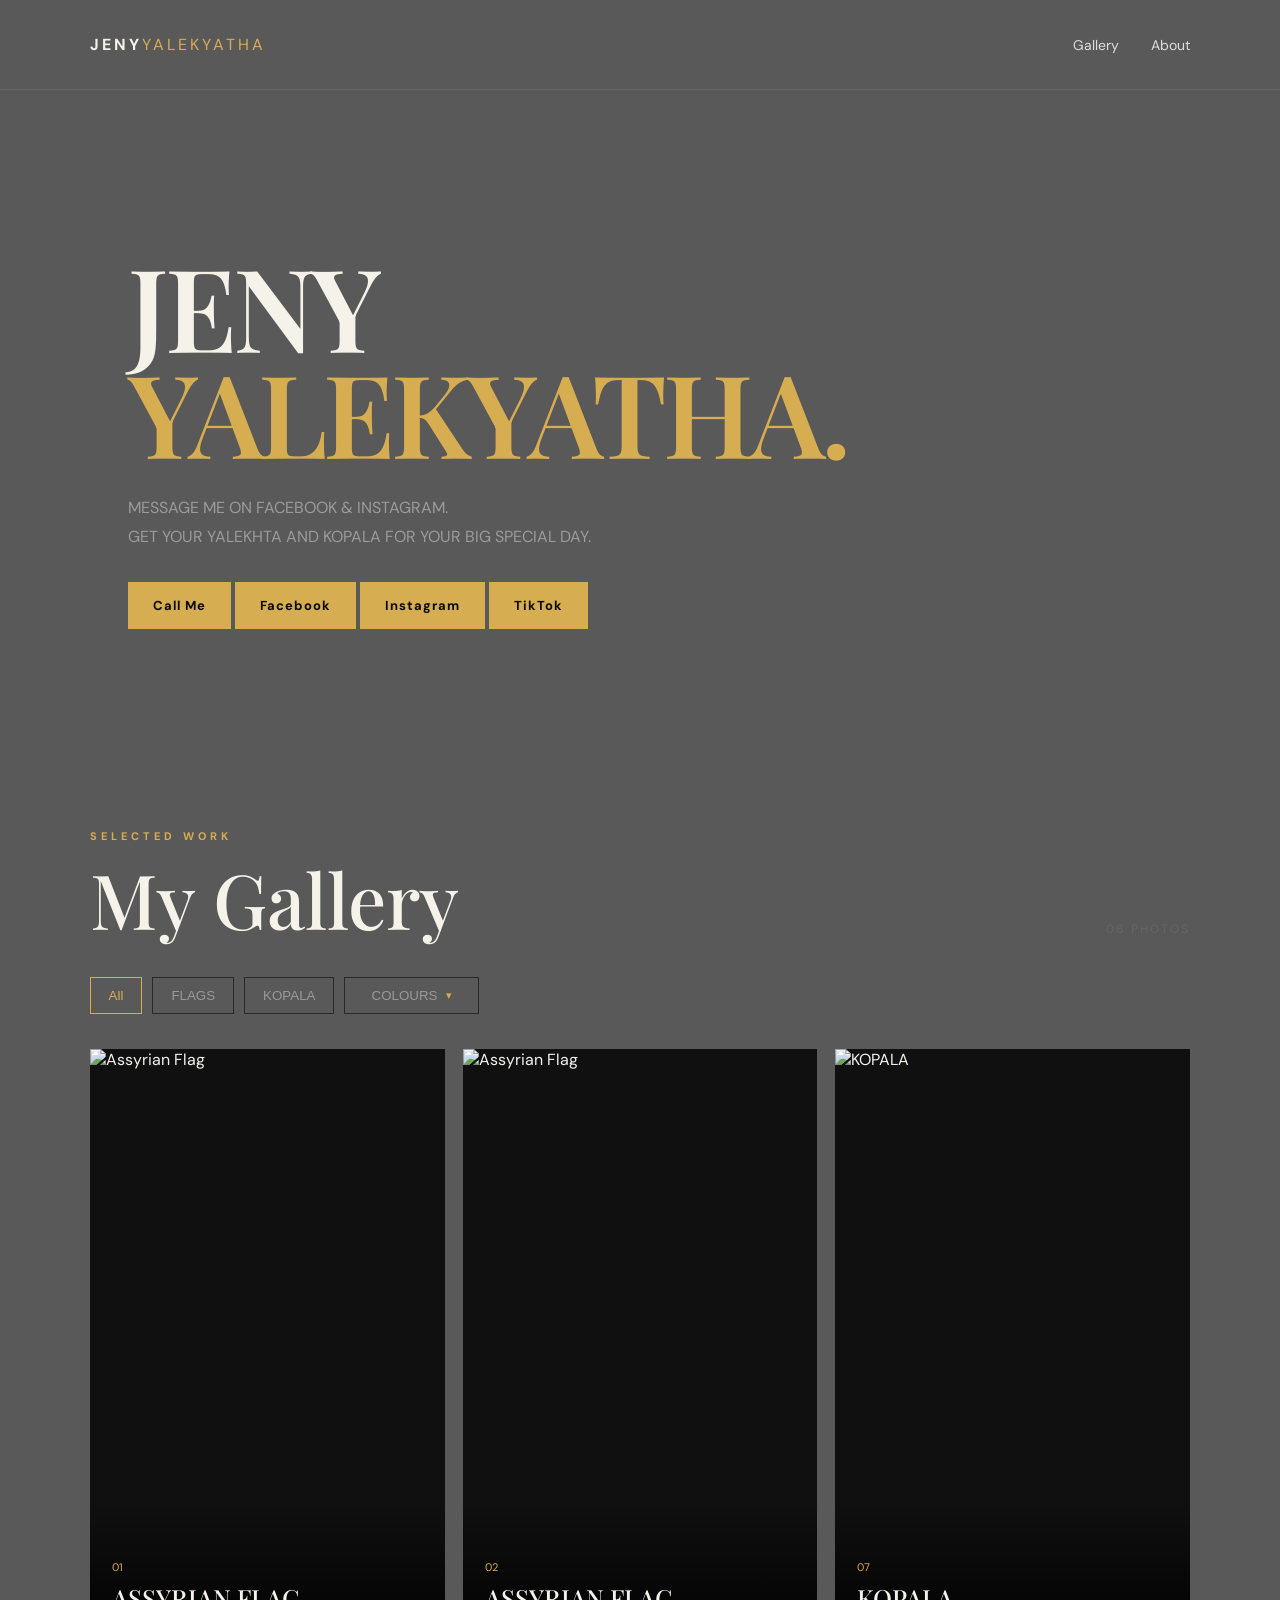
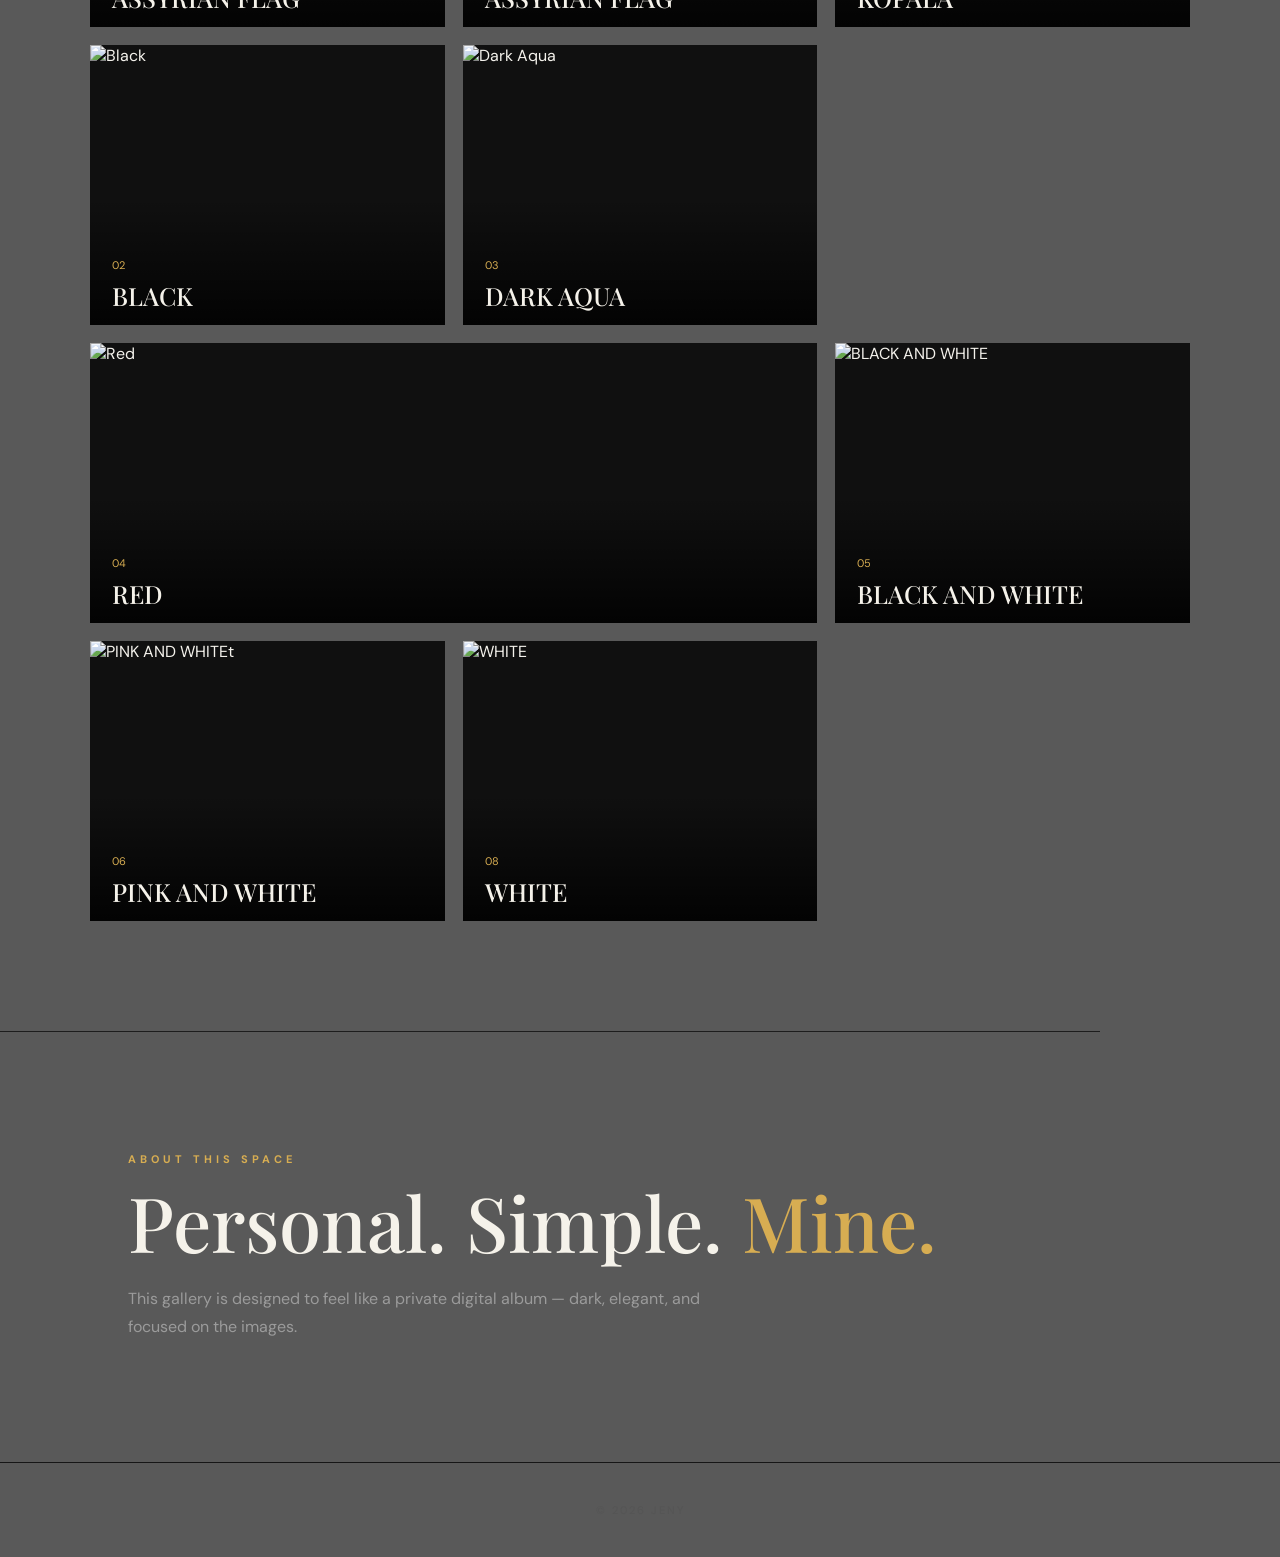
==== index.html @ 972d7634 "Add new photo card for 'WHITE' category" ====
<!DOCTYPE html>
<html lang="en">
<head>
  <meta charset="UTF-8">
  <meta name="viewport" content="width=device-width, initial-scale=1.0">
  <title>JENY YALEKYATHA</title>
  <link rel="stylesheet" href="style.css">
</head>

<body>

  <header>
    <nav>
      <div class="logo">
        JENY<span>YALEKYATHA</span>
      </div>

      <div class="nav-links">
        <a href="#gallery">Gallery</a>
        <a href="#about">About</a>
      </div>
    </nav>

    <div class="hero-content">

      <h1>
        JENY<br>
        <span>YALEKYATHA.</span>
      </h1>

      <p class="intro">
      MESSAGE ME ON FACEBOOK & INSTAGRAM.<br>
      GET YOUR YALEKHTA AND KOPALA FOR YOUR BIG SPECIAL DAY.
      <span>
        
      </p>

      <a class="gold-button" href="tel:+14168332676">
        Call Me
      </a>

      <a
        class="gold-button"
        href="https://www.facebook.com/Jenyyalekhyatha"
        target="_blank"
        rel="noopener noreferrer">
        Facebook
      </a>

      <a
        class="gold-button"
        href="https://www.instagram.com/jenyyalekhyatha/"
        target="_blank"
        rel="noopener noreferrer">
        Instagram
      </a>

      <a
        class="gold-button"
        href="https://www.tiktok.com/@by.jeny?_r=1&_t=ZS-99tn4GPhUKC"
        target="_blank"
        rel="noopener noreferrer">
        TikTok
      </a>

    </div>
  </header>
  <main>

    

    <!-- GALLERY -->
    <section id="gallery" class="gallery-section">

      <div class="section-heading">

        <div>
          <p class="eyebrow">SELECTED WORK</p>
          <h2>My Gallery</h2>
        </div>

        <p class="count" id="photoCount">
          06 PHOTOS
        </p>

      </div>


      <!-- FILTERS -->
      <div class="filters">

        <button
          class="filter active"
          data-filter="all">
          All
        </button>

        <button
          class="filter"
          data-filter="FLAGS">
          FLAGS
        </button>

        <button
          class="filter"
          data-filter="KOPALA">
          KOPALA
        </button>

        <!-- COLOUR DROPDOWN -->
        <div class="colour-filter">

          <button
            class="filter colour-button"
            id="colourButton"
            type="button">

            COLOURS <span>▾</span>

          </button>


          <div
            class="colour-dropdown"
            id="colourDropdown">


            <button
              type="button"
              data-colour="BLACK">
              BLACK
            </button>

            <button
              type="button"
              data-colour="DARK AQUA">
              DARK AQUA
            </button>

            <button
              type="button"
              data-colour="RED">
              RED
            </button>

             <button
              type="button"
              data-colour="WHITE">
              WHITE
            </button>

            <button
              type="button"
              data-colour="PINK">
             PINK
            </button>

            <button
              type="button"
              data-colour="BLUE">
             BLUE
            </button>

            <button
              type="button"
              data-colour="GREEN">
             GREEN
            </button>

            <button
              type="button"
              data-colour="ORANGE">
             ORANGE
            </button>

            <button
              type="button"
              data-colour="PURPLE">
             PURPLE
            </button>

            <button
              type="button"
              data-colour="GRAY">
             GRAY
            </button>

            
            
          </div>

        </div>

      </div>


      <!-- GALLERY GRID -->
      <div
        class="gallery"
        id="galleryGrid">


        <!-- 01 ASSYRIAN FLAG -->
        <article
          class="photo-card tall"
          data-category="FLAGS">

          <img
            src="https://scontent.fykz1-1.fna.fbcdn.net/v/t39.30808-6/706527027_1432155588940229_2869663157668883091_n.jpg?stp=dst-jpg_tt6&cstp=mx1440x1293&ctp=s1440x1293&_nc_cat=108&ccb=1-7&_nc_sid=127cfc&_nc_ohc=QYLMNCIGX78Q7kNvwEDc7Og&_nc_oc=AdqmlbNK1OdaC5coqUz2f3exYgQTEcKsfbYerSjk6JzBRoGfl5kNQ5NoOKFKJyZx2gpX7wFmqkRCR7cQdbktr6Ao&_nc_zt=23&_nc_ht=scontent.fykz1-1.fna&_nc_gid=vWViAxIRM-UGVqhXLHGZsQ&_nc_ss=7b2a8&oh=00_AQKZgVBwQ1hc5u1ekPyr4rj6CXvWbCArkdU6GJazhgaalQ&oe=6AB53D8C"
            alt="Assyrian Flag">

          <div class="photo-info">
            <span>01</span>
            <h3>ASSYRIAN FLAG</h3>
          </div>

        </article>
  <!--------------->
        <article
          class="photo-card tall"
          data-category="FLAGS">

          <img
            src="https://scontent-yyz1-1.xx.fbcdn.net/v/t1.6435-9/85107784_2536469499964776_565771510711582720_n.jpg?stp=dst-jpg_tt6&cstp=mx1440x1434&ctp=s1440x1434&_nc_cat=111&ccb=1-7&_nc_sid=0b6b33&_nc_ohc=8iditQE0vYgQ7kNvwF6TkY8&_nc_oc=Adp4tbYItf2GksEv9AbJBDYbfEKwNRPWeZ-lzhIBHfFOoE3LTGTgpfGJYdb9daFh1Yg&_nc_zt=23&_nc_ht=scontent-yyz1-1.xx&_nc_gid=4QBQoKvHhhWgFBOGiL36Dw&_nc_ss=7b289&oh=00_AQLp18NoyT8u5_OyoocsG4m7LR2ER3O6BUdA5j4yF-HcUA&oe=6ADA3868"
            alt="Assyrian Flag">

          <div class="photo-info">
            <span>02</span>
            <h3>ASSYRIAN FLAG</h3>
          </div>

        </article>
 
    <!---->

<article
          class="photo-card tall"
          data-category="KOPALA">

          <img
            src="https://scontent-yyz1-1.xx.fbcdn.net/v/t39.30808-6/472661741_1011256827696776_7729075822365378513_n.jpg?stp=dst-jpg_tt6&cstp=mx1440x1017&ctp=s1440x1017&_nc_cat=101&ccb=1-7&_nc_sid=833d8c&_nc_ohc=_xfUYRpeLvEQ7kNvwG9hWr-&_nc_oc=AdoVpmanvjWv_nxuxYMd1t4IpfQ0r9EzrrB6A8_qQJQWqtttfkXX_mHaF8ayO2K6cAQ&_nc_zt=23&_nc_ht=scontent-yyz1-1.xx&_nc_gid=dnqzJ5eRIE_kikqxI2o5Mg&_nc_ss=7b289&oh=00_AQImi_CB9up5Xnthwj_-DnnpmIvyQfhw7XtJtsNunjBRFQ&oe=6AB89855"
            alt="KOPALA">

          <div class="photo-info">
            
            <span>07</span>
            <h3>KOPALA</h3>
          </div>

        </article>
        





        
    <!-- 03 COLOURS & ETC -->

        
        <!-- 02 BLACK -->
        <article
          class="photo-card"
          data-category="COLOURS"
          data-colour="BLACK">

          <img
            src="https://scontent.fykz1-1.fna.fbcdn.net/v/t39.30808-6/542691477_1207868441368946_3770932221169304022_n.jpg?stp=dst-jpg_tt6&cstp=mx1440x854&ctp=s1440x854&_nc_cat=106&ccb=1-7&_nc_sid=127cfc&_nc_ohc=bVWzFmY6znQQ7kNvwFaPjyL&_nc_oc=AdqLNYKS8hMfIi9KVSX964S9DJ8BcdVXPteTAgriwywrvM_RTSdzw_MKwvxf1ftCq-ipuxnFP7qE8bY09DqnZJea&_nc_zt=23&_nc_ht=scontent.fykz1-1.fna&_nc_gid=eZimmwMMiZI2OZ5lq2Picw&_nc_ss=7b2a8&oh=00_AQI68yqFOkEwD9RzdU1h9uMB8fnN4tfIo4jGp7FGxAg9eA&oe=6AB51ECA"
            alt="Black">

          <div class="photo-info">
            <span>02</span>
            <h3>BLACK</h3>
          </div>

        </article>


        <!-- 03 DARK AQUA -->
        <article
          class="photo-card"
          data-category="COLOURS"
          data-colour="DARK AQUA">

          <img
            src="https://scontent.fykz1-2.fna.fbcdn.net/v/t39.30808-6/487288269_1077665354389256_3565259057795457643_n.jpg?stp=dst-jpg_tt6&cstp=mx1440x1440&ctp=s1440x1440&_nc_cat=101&ccb=1-7&_nc_sid=127cfc&_nc_ohc=ZIULTNO7pp0Q7kNvwG93pGn&_nc_oc=AdpNuql9JZ4Kb3YRGKkXrVorFEAy-P4G-WPKEi_yFK4RRPxj0CyOl6z91498roso1Pa1NO9hX4t9If_Brl6Prhq3&_nc_zt=23&_nc_ht=scontent.fykz1-2.fna&_nc_gid=iCnEtqA6SQaTpkk1pM-2pQ&_nc_ss=7b2a8&oh=00_AQLQEVdbj5xkOVHXlYA1IyFvRcKzkPIHN8l8c3t_h73yqw&oe=6AB53174"
            alt="Dark Aqua">

          <div class="photo-info">
            <span>03</span>
            <h3>DARK AQUA</h3>
          </div>

        </article>


        <!-- 04 RED -->
        <article
          class="photo-card wide"
          data-category="COLOURS"
          data-colour="RED">

          <img
            src="https://scontent-yyz1-1.xx.fbcdn.net/v/t39.30808-6/480296885_3925961934348852_7746731115288328073_n.jpg?stp=dst-jpg_tt6&cstp=mx1440x1440&ctp=s1440x1440&_nc_cat=106&ccb=1-7&_nc_sid=3a1ebe&_nc_ohc=693w7nlhW_QQ7kNvwHOEcsV&_nc_oc=AdoqzJa38FuctlqDzeVeBQuBea_y1dqGSoY9WXwSei6fkclgeCOOUsGml4FBY5fC2AI&_nc_zt=23&_nc_ht=scontent-yyz1-1.xx&_nc_gid=zpqRmjxcmNLpO73YXmHDjQ&_nc_ss=7b289&oh=00_AQLUpsc8QNOopi1HoOq6v8_qI2VePtZtEUs9OwOsFGLhVw&oe=6AB70BF6"
            alt="Red">

          <div class="photo-info">
            <span>04</span>
            <h3>RED</h3>
          </div>

        </article>


        <!-- 05 BLACK AND WHITE -->
        <article
          class="photo-card"
          data-category="BLACK"
          data-colour="BLACK">

          <img
            src="https://scontent-yyz1-1.xx.fbcdn.net/v/t39.30808-6/475249842_3910803379198041_2393776672269800700_n.jpg?stp=dst-jpg_tt6&cstp=mx1312x1080&ctp=s1312x1080&_nc_cat=103&ccb=1-7&_nc_sid=3a1ebe&_nc_ohc=FLRfrGMIxZwQ7kNvwEzCtsw&_nc_oc=AdoubQPUQlSGX4VPLMUJ1L9RqpXfMzNbgmPeWatROxAyo5szGT8A8Ejybxx-HUjA83A&_nc_zt=23&_nc_ht=scontent-yyz1-1.xx&_nc_gid=VqPvZfS2qD5oVCp_iKB3qQ&_nc_ss=7b289&oh=00_AQJbffIDiXUycziLT414hK1fG9vYWRY51N7bBDE0Uywl6Q&oe=6AB72064"
            alt="BLACK AND WHITE">

          <div class="photo-info">
            <span>05</span>
            <h3>BLACK AND WHITE</h3>
           </div>

        </article>


        <!-- 06 PINK AND WHITE -->
        <article
         class="photo-card"
          data-category="COLOURS"
          data-colour="PINK">

          <img
            src="https://scontent-yyz1-1.xx.fbcdn.net/v/t39.30808-6/486685894_1074145908074534_3396397234550187049_n.jpg?stp=dst-jpg_tt6&cstp=mx1080x1080&ctp=s1080x1080&_nc_cat=109&ccb=1-7&_nc_sid=127cfc&_nc_ohc=qYzZgD2inCoQ7kNvwEaRwG7&_nc_oc=Adova8ODpGwxA-rePk31ECdBFREiZ69kCdp1fLR6Appo6mkwEKtnhaRnkLiW4L06boY&_nc_zt=23&_nc_ht=scontent-yyz1-1.xx&_nc_gid=CuFj3yUY82U622t_0VetRA&_nc_ss=7b289&oh=00_AQKhRR7rU_DGT8cFE2EryeDzkA099-MDbz6i-D1o25eM-Q&oe=6AB73D71"
            alt="PINK AND WHITEt">

          <div class="photo-info">
            <span>06</span>
            <h3>PINK AND WHITE</h3>
          </div>

        </article>

 <!-- 08 WHITE -->
        <article
          class="photo-card"
          data-category="COLOURS"
          data-colour="WHITE">

          <img
            src="https://scontent-yyz1-1.xx.fbcdn.net/v/t1.6435-9/65385414_2344237952521266_3451596239173320704_n.jpg?stp=dst-jpg_tt6&cstp=mx1280x730&ctp=s1280x730&_nc_cat=104&ccb=1-7&_nc_sid=cc71e4&_nc_ohc=KxCtJ0sOdk0Q7kNvwH9nHrk&_nc_oc=AdoIjVfFGUHDSoMpfhVmOLWKwAJcDueXVXZ8C1deB710yGDJ7UzrKPXcZjF1yMoMXZM&_nc_zt=23&_nc_ht=scontent-yyz1-1.xx&_nc_gid=-H8BwmVTszJVD2SVteXi_A&_nc_ss=7b289&oh=00_AQIrDb68XjxzHvvTq6ANp7i-A_fhFlELgqeD2TM_PF-VOg&oe=6ADA4D45"
            alt="WHITE">

          <div class="photo-info">
            <span>08</span>
            <h3>WHITE</h3>
           </div>

        </article>
















        

        </div>

    </section>

    

    <!-- ABOUT -->
    <section
      id="about"
      class="about">

      <p class="eyebrow">
        ABOUT THIS SPACE
      </p>

      <h2>
        Personal. Simple. <span>Mine.</span>
      </h2>

      <p>
        This gallery is designed to feel like a private digital album —
        dark, elegant, and focused on the images.
      </p>

    </section>

  </main>


  <!-- LIGHTBOX -->
  <div
    class="lightbox"
    id="lightbox">

    <button
      class="close"
      aria-label="Close">
      &times;
    </button>

    <img
      id="lightboxImage"
      src=""
      alt="">

    <div id="lightboxTitle"></div>

  </div>


  <footer>
    © 2026 JENY
  </footer>


  <script src="script.js"></script>

</body>
</html>
---- style.css ----
@import url('https://fonts.googleapis.com/css2?family=DM+Sans:wght@400;500;700&family=Playfair+Display:wght@500;600&display=swap');

:root {
  --black:#080808;
  --panel:#101010;
  --gold:#d7ad52;
  --gold-light:#f2d68e;
  --muted:#9b9b9b;
  --white:#f5f2ea;
}
*{box-sizing:border-box;margin:0;padding:0}
html{scroll-behavior:smooth}
body {
  background:
    linear-gradient(rgba(0,0,0,.65), rgba(0,0,0,.65)),
    url("https://scontent.fykz1-2.fna.fbcdn.net/v/t39.30808-6/472715681_1012056214283504_4719925743395325653_n.jpg?stp=dst-jpg_tt6&cstp=mx1440x1440&ctp=s1440x1440&_nc_cat=101&ccb=1-7&_nc_sid=cc71e4&_nc_ohc=K2UPV66WgEUQ7kNvwE3Q0W7&_nc_oc=Adqxzl7OsQvpYk3Pgih_aNrHkCbmOaapIEQ-nCbiMOsYMhF4cBzq2SOKY-Ri7iQ_MHA6Mz9SgdeGNTuVlCpcEV30&_nc_zt=23&_nc_ht=scontent.fykz1-2.fna&_nc_gid=zDM7zxO4Pv9BL9-tOOlyeQ&_nc_ss=7b2a8&oh=00_AQKYQ5xLwUYJbiHmXrZEpSgPwTIo9Civ64F0EXFEUfYa0w&oe=6AB52E7E") center / cover fixed no-repeat;
  color: var(--white);
  font-family: "DM Sans", sans-serif;
}{background:var(--black);color:var(--white);font-family:"DM Sans",sans-serif}
.hero{min-height:100vh;background:radial-gradient(circle at 70% 35%,#241d0d 0,#0b0b0b 35%,#080808 70%);position:relative;overflow:hidden}
.hero:after{content:"";position:absolute;width:420px;height:420px;border:1px solid rgba(215,173,82,.18);border-radius:50%;right:-120px;top:20%;box-shadow:0 0 120px rgba(215,173,82,.06)}
nav{height:90px;display:flex;align-items:center;justify-content:space-between;padding:0 7%;border-bottom:1px solid rgba(255,255,255,.08);position:relative;z-index:2}
.logo{font-weight:700;letter-spacing:3px}.logo span{color:var(--gold);font-weight:400}
.nav-links{display:flex;gap:32px}.nav-links a{color:#ddd;text-decoration:none;font-size:14px}.nav-links a:hover{color:var(--gold)}
.hero-content{position:relative;z-index:2;padding:18vh 10% 10vh;max-width:850px}
.eyebrow{color:var(--gold);letter-spacing:4px;font-size:11px;font-weight:700;margin-bottom:18px}
h1{font:600 clamp(60px,9vw,125px)/.92 "Playfair Display",serif;letter-spacing:-4px}
h1 span,h2 span{color:var(--gold)}
.intro{max-width:500px;color:var(--muted);line-height:1.8;margin:30px 0}
.gold-button{display:inline-block;color:#0a0a0a;background:var(--gold);padding:15px 25px;text-decoration:none;font-weight:700;font-size:13px;letter-spacing:1px;transition:.25s}.gold-button:hover{background:var(--gold-light);transform:translateY(-2px)}
.gallery-section{padding:110px 7%}
.section-heading{display:flex;align-items:end;justify-content:space-between;margin-bottom:40px}
h2{font:500 clamp(42px,6vw,76px)/1 "Playfair Display",serif}
.count{color:#666;font-size:12px;letter-spacing:2px}
.filters{display:flex;gap:10px;margin-bottom:35px;flex-wrap:wrap}.filter{border:1px solid #292929;background:transparent;color:#999;padding:10px 18px;cursor:pointer}.filter.active,.filter:hover{border-color:var(--gold);color:var(--gold)}
.gallery{display:grid;grid-template-columns:repeat(3,1fr);grid-auto-rows:280px;gap:18px}
.photo-card{position:relative;overflow:hidden;background:var(--panel);cursor:pointer}
.photo-card.tall{grid-row:span 2}.photo-card.wide{grid-column:span 2}
.photo-card img{width:100%;height:100%;object-fit:cover;display:block;filter:saturate(.75);transition:transform .6s,filter .6s}
.photo-card:hover img{transform:scale(1.06);filter:saturate(1)}
.photo-info{position:absolute;inset:auto 0 0;padding:55px 22px 20px;background:linear-gradient(transparent,rgba(0,0,0,.9));transform:translateY(12px);transition:.3s}
.photo-card:hover .photo-info{transform:translateY(0)}
.photo-info span{color:var(--gold);font-size:11px}.photo-info h3{font:500 25px "Playfair Display",serif;margin:5px 0}.photo-info p{color:#aaa;font-size:12px}
.about{padding:120px 10%;border-top:1px solid #1d1d1d;max-width:1100px}.about h2{margin-bottom:25px}.about>p:last-child{color:var(--muted);max-width:600px;line-height:1.8}
footer{text-align:center;padding:40px;color:#555;font-size:11px;letter-spacing:2px;border-top:1px solid #161616}
.lightbox{position:fixed;inset:0;background:rgba(0,0,0,.94);display:none;align-items:center;justify-content:center;z-index:20;padding:40px}.lightbox.show{display:flex}.lightbox img{max-width:90vw;max-height:82vh;object-fit:contain}.close{position:absolute;right:30px;top:20px;background:none;border:0;color:white;font-size:45px;cursor:pointer}.lightbox div:last-child{position:absolute;bottom:25px;color:var(--gold);font-family:"Playfair Display",serif;font-size:22px}
.hidden{display:none!important}
@media(max-width:800px){.gallery{grid-template-columns:1fr;grid-auto-rows:330px}.photo-card.tall,.photo-card.wide{grid-row:auto;grid-column:auto}.hero-content{padding-top:14vh}.nav-links{gap:15px}.gallery-section{padding:80px 5%}.section-heading{align-items:start;gap:20px;flex-direction:column}}


/* ========================================
   LUXURY COLOUR DROPDOWN
======================================== */

.colour-filter {
  position: relative;
  display: inline-block;
  z-index: 100;
}

/* COLOURS button */
.colour-button {
  min-width: 135px;
  display: flex;
  align-items: center;
  justify-content: center;
  gap: 9px;
  cursor: pointer;
  transition: all 0.25s ease;
}

.colour-button span {
  font-size: 11px;
  color: var(--gold);
  transition: transform 0.3s ease;
}

/* Rotate arrow when menu is open */
.colour-filter:has(.colour-dropdown.show) .colour-button span {
  transform: rotate(180deg);
}

/* Dropdown box */
.colour-dropdown {
  position: absolute;
  top: calc(100% + 12px);
  left: 50%;
  transform: translateX(-50%) translateY(-10px);

  width: 210px;

  background:
    linear-gradient(
      145deg,
      rgba(22,22,22,.98),
      rgba(7,7,7,.98)
    );

  border: 1px solid rgba(215,173,82,.55);
  border-radius: 14px;

  padding: 7px;

  box-shadow:
    0 20px 50px rgba(0,0,0,.75),
    0 0 30px rgba(215,173,82,.08),
    inset 0 1px 0 rgba(255,255,255,.04);

  opacity: 0;
  visibility: hidden;
  pointer-events: none;

  transition:
    opacity .25s ease,
    transform .25s ease,
    visibility .25s ease;
}

/* Small gold line at top */
.colour-dropdown::before {
  content: "";
  position: absolute;
  top: -1px;
  left: 25%;
  width: 50%;
  height: 1px;
  background: var(--gold);
  box-shadow: 0 0 10px rgba(215,173,82,.5);
}

/* Open state */
.colour-dropdown.show {
  opacity: 1;
  visibility: visible;
  pointer-events: auto;

  transform: translateX(-50%) translateY(0);
}

/* Individual options */
.colour-dropdown button {
  width: 100%;

  display: flex;
  align-items: center;

  padding: 13px 14px;

  border: 0;
  border-radius: 9px;

  background: transparent;

  color: #bdbdbd;

  font-family: "DM Sans", sans-serif;
  font-size: 11px;
  font-weight: 500;
  letter-spacing: 1.8px;

  cursor: pointer;
  text-align: left;

  transition:
    background .2s ease,
    color .2s ease,
    transform .2s ease,
    padding-left .2s ease;
}

/* Gold dot */
.colour-dropdown button::before {
  content: "";
  width: 5px;
  height: 5px;

  border-radius: 50%;

  background: #555;

  margin-right: 12px;

  transition:
    background .2s ease,
    box-shadow .2s ease;
}

/* Hover */
.colour-dropdown button:hover {
  background: rgba(215,173,82,.09);
  color: var(--gold-light);
  padding-left: 18px;
}

/* Gold dot on hover */
.colour-dropdown button:hover::before {
  background: var(--gold);
  box-shadow: 0 0 8px rgba(215,173,82,.65);
}

/* Active/selected option */
.colour-dropdown button.active {
  background: rgba(215,173,82,.12);
  color: var(--gold-light);
}

.colour-dropdown button.active::before {
  background: var(--gold);
  box-shadow: 0 0 8px rgba(215,173,82,.7);
}

/* ========================================
   MOBILE
======================================== */
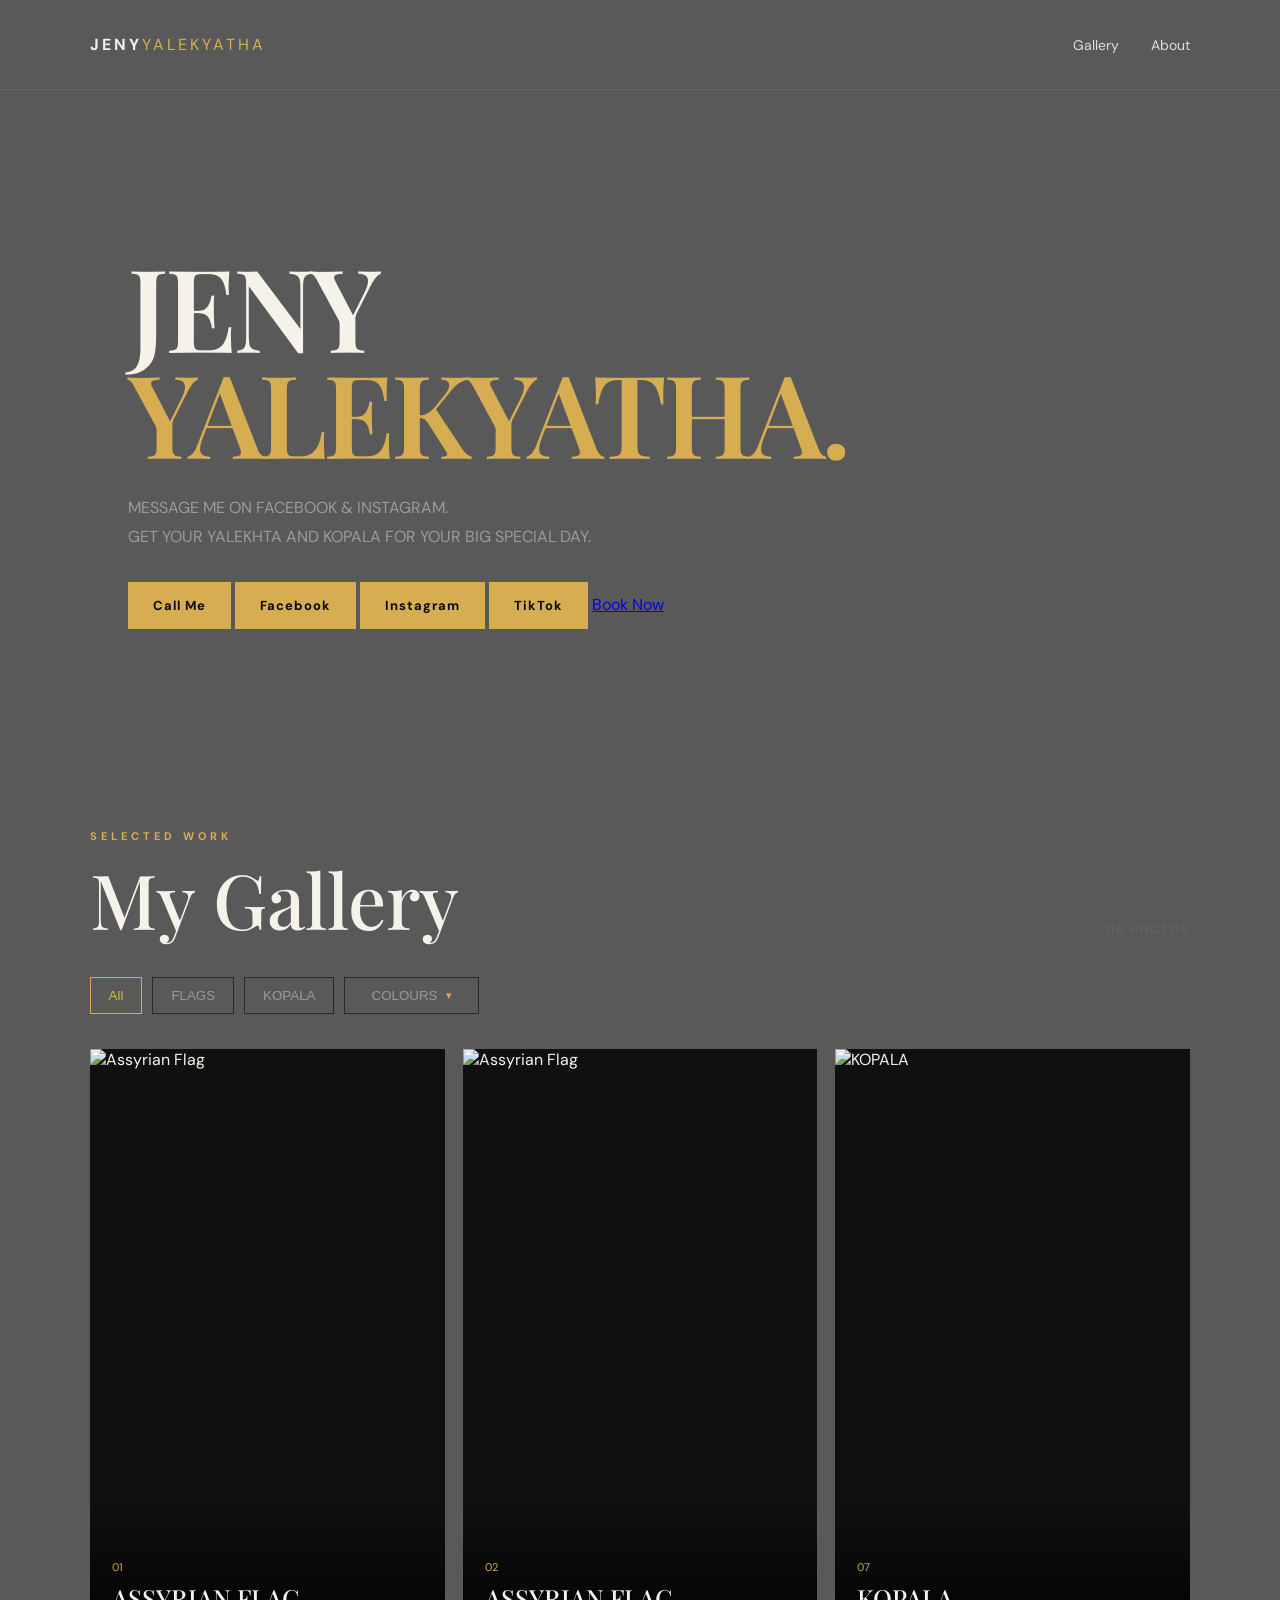
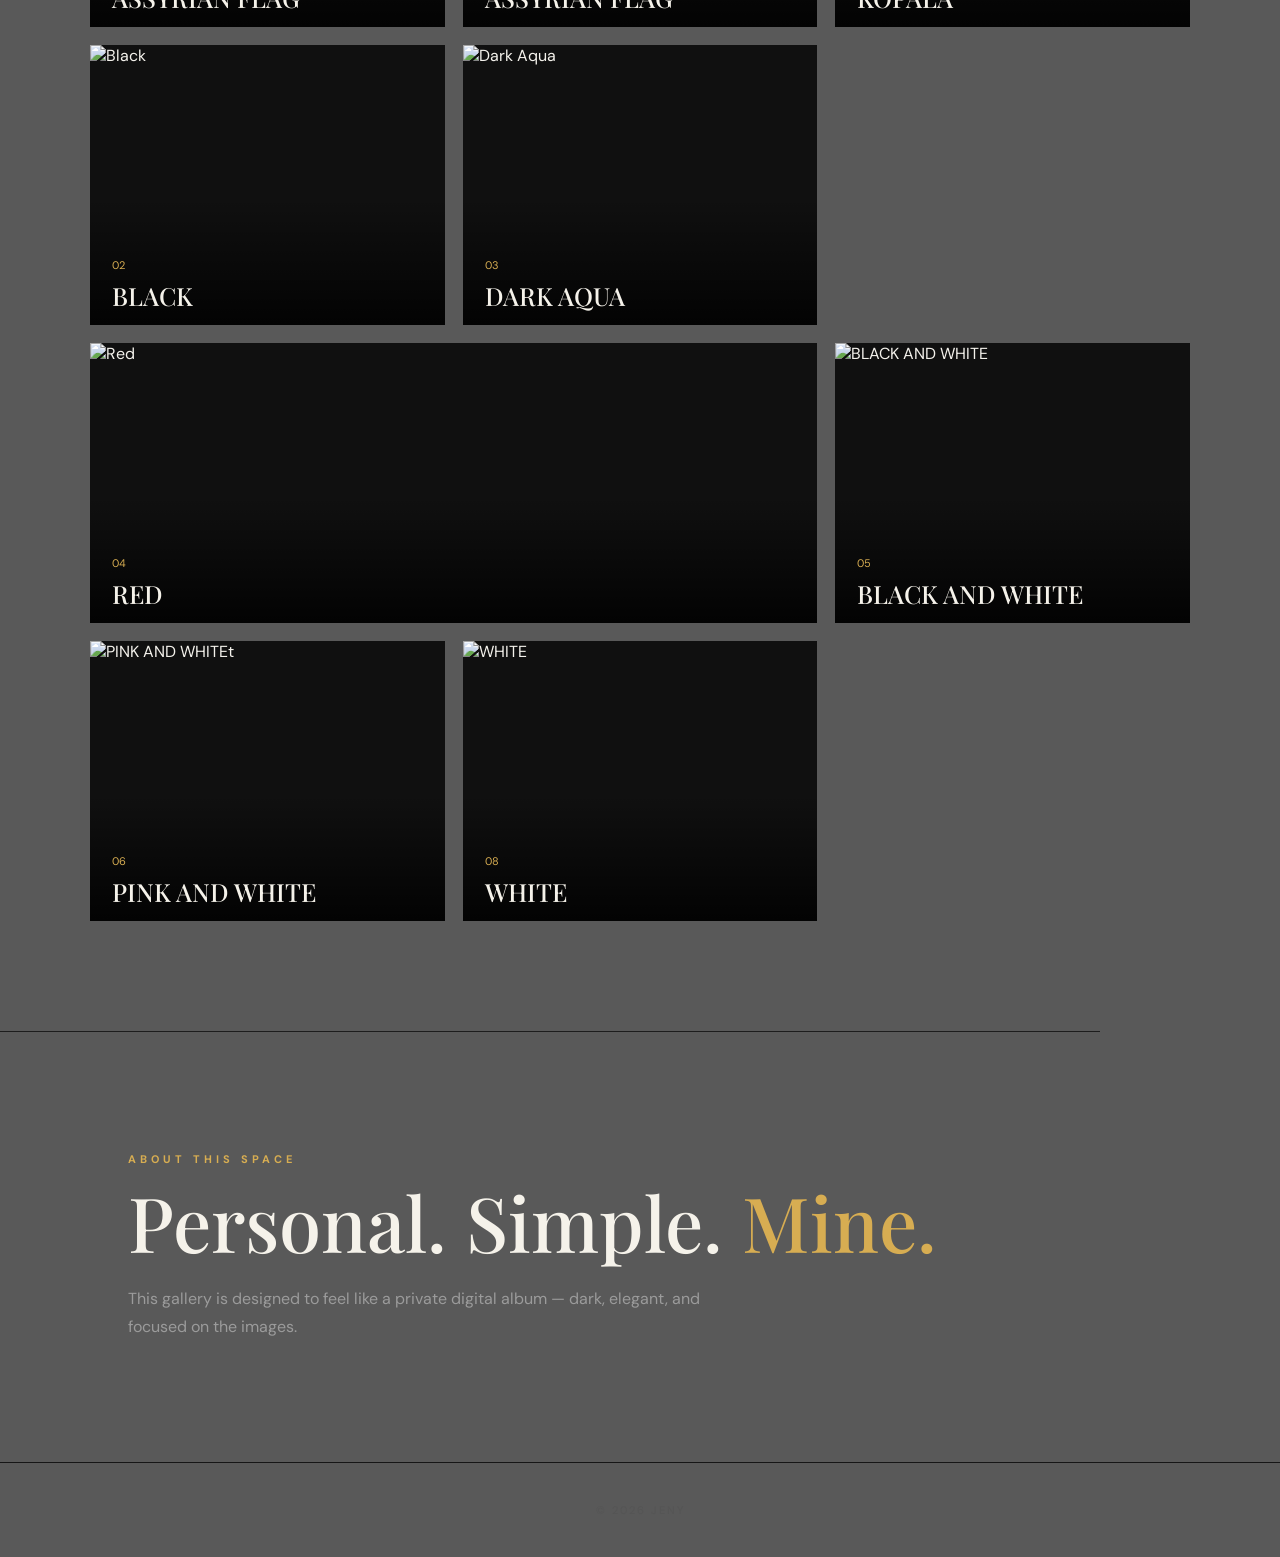
==== commit 31e9d8d9: "Add 'Book Now' button to header" ====
--- a/index.html
+++ b/index.html
@@ -63,6 +63,8 @@
         TikTok
       </a>
 
+      <a href="#booking" class="social-btn book-btn">Book Now</a>
+
     </div>
   </header>
   <main>
@@ -383,7 +385,16 @@
 
         </div>
 
+
+
+
+
+      
+
     </section>
+
+
+    
 
     
 
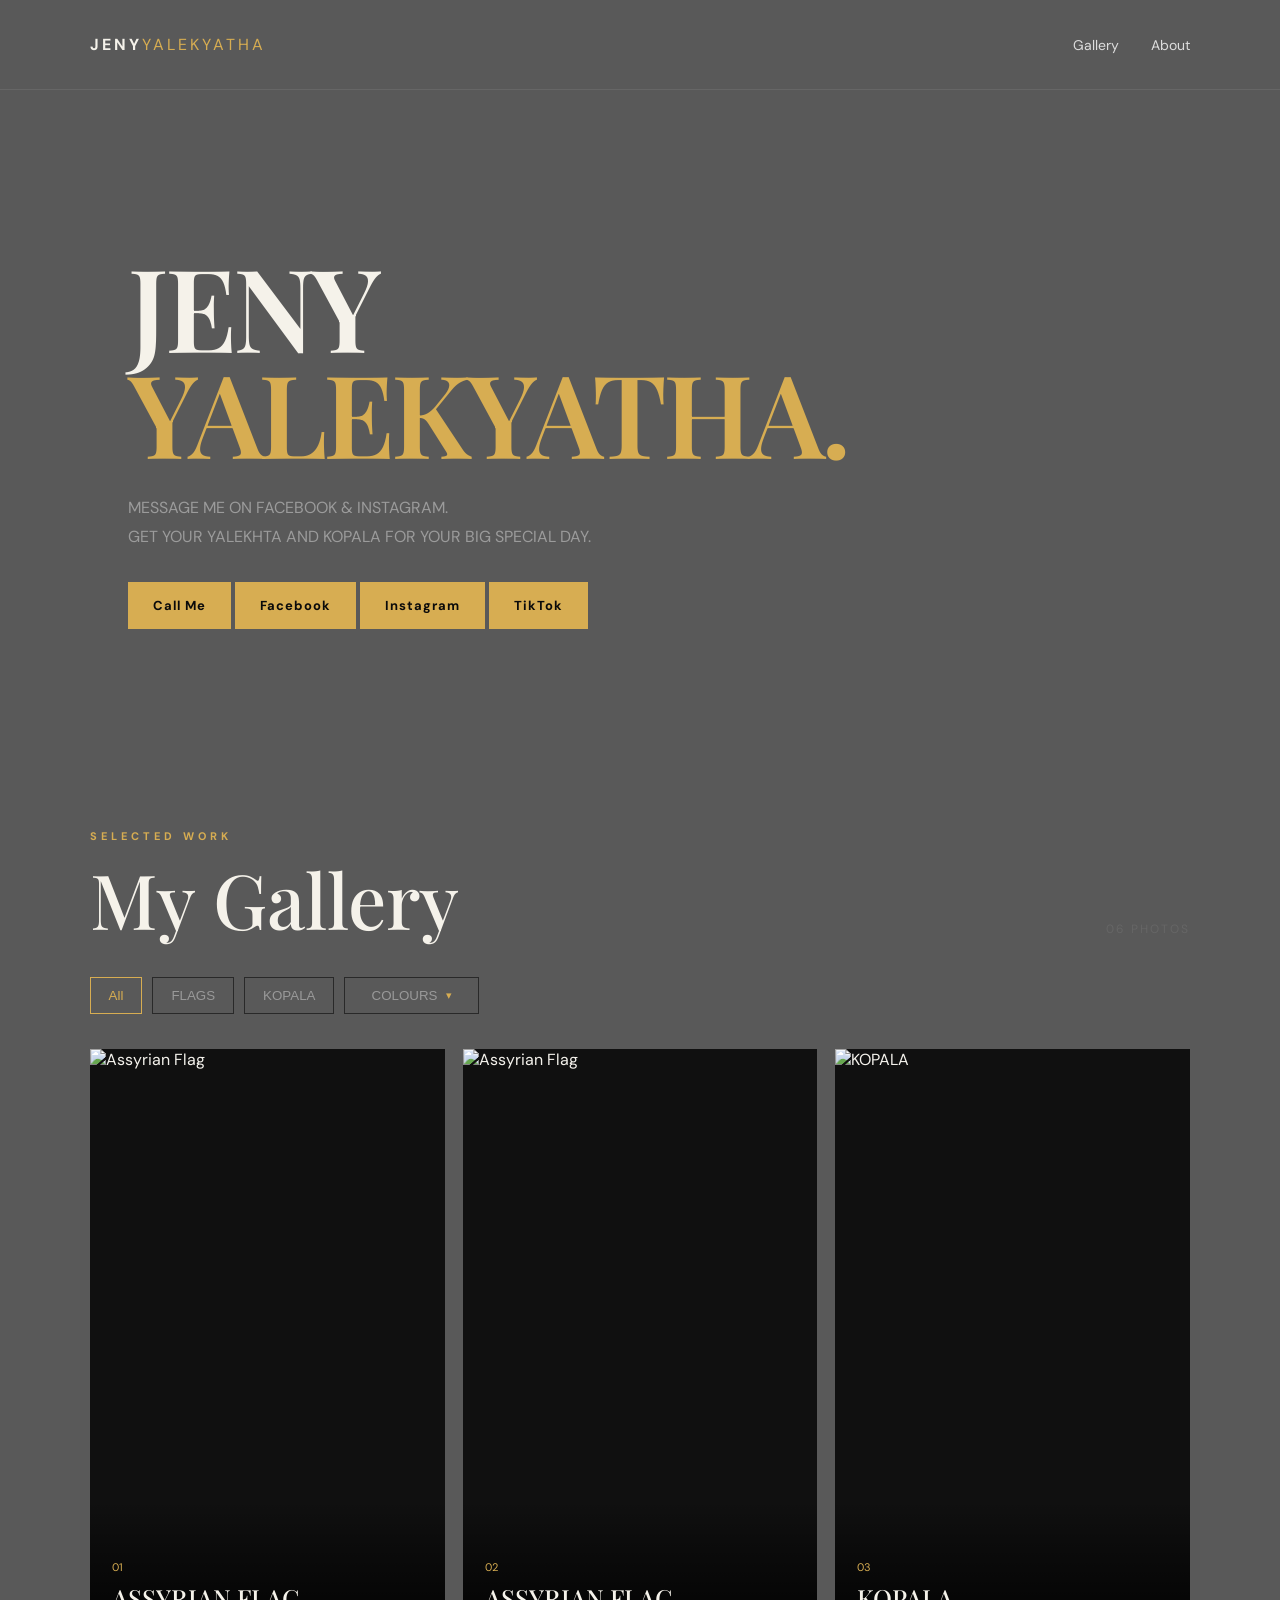
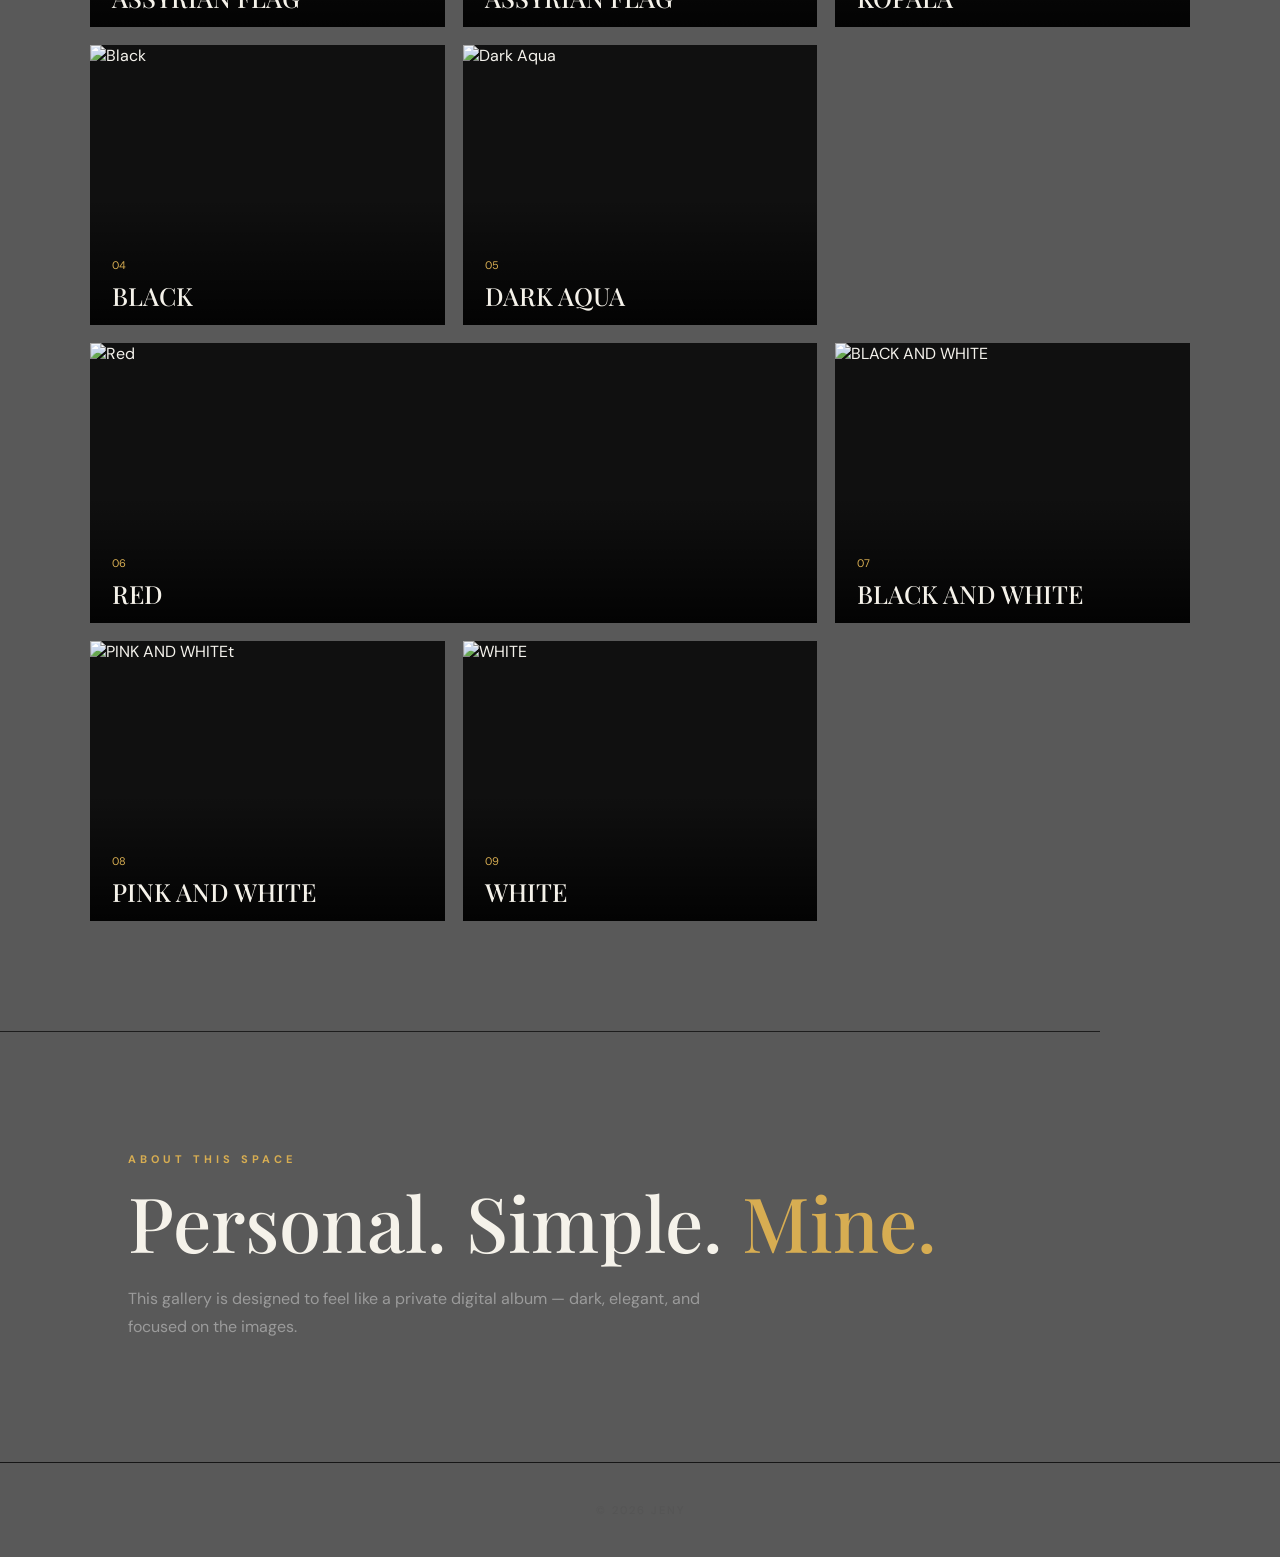
==== commit 6623662e: "Update photo info spans for color entries" ====
--- a/index.html
+++ b/index.html
@@ -63,7 +63,6 @@
         TikTok
       </a>
 
-      <a href="#booking" class="social-btn book-btn">Book Now</a>
 
     </div>
   </header>
@@ -245,7 +244,7 @@
 
           <div class="photo-info">
             
-            <span>07</span>
+            <span>03</span>
             <h3>KOPALA</h3>
           </div>
 
@@ -271,7 +270,7 @@
             alt="Black">
 
           <div class="photo-info">
-            <span>02</span>
+            <span>04</span>
             <h3>BLACK</h3>
           </div>
 
@@ -289,7 +288,7 @@
             alt="Dark Aqua">
 
           <div class="photo-info">
-            <span>03</span>
+            <span>05</span>
             <h3>DARK AQUA</h3>
           </div>
 
@@ -307,7 +306,7 @@
             alt="Red">
 
           <div class="photo-info">
-            <span>04</span>
+            <span>06</span>
             <h3>RED</h3>
           </div>
 
@@ -325,7 +324,7 @@
             alt="BLACK AND WHITE">
 
           <div class="photo-info">
-            <span>05</span>
+            <span>07</span>
             <h3>BLACK AND WHITE</h3>
            </div>
 
@@ -343,7 +342,7 @@
             alt="PINK AND WHITEt">
 
           <div class="photo-info">
-            <span>06</span>
+            <span>08</span>
             <h3>PINK AND WHITE</h3>
           </div>
 
@@ -360,7 +359,7 @@
             alt="WHITE">
 
           <div class="photo-info">
-            <span>08</span>
+            <span>09</span>
             <h3>WHITE</h3>
            </div>
 
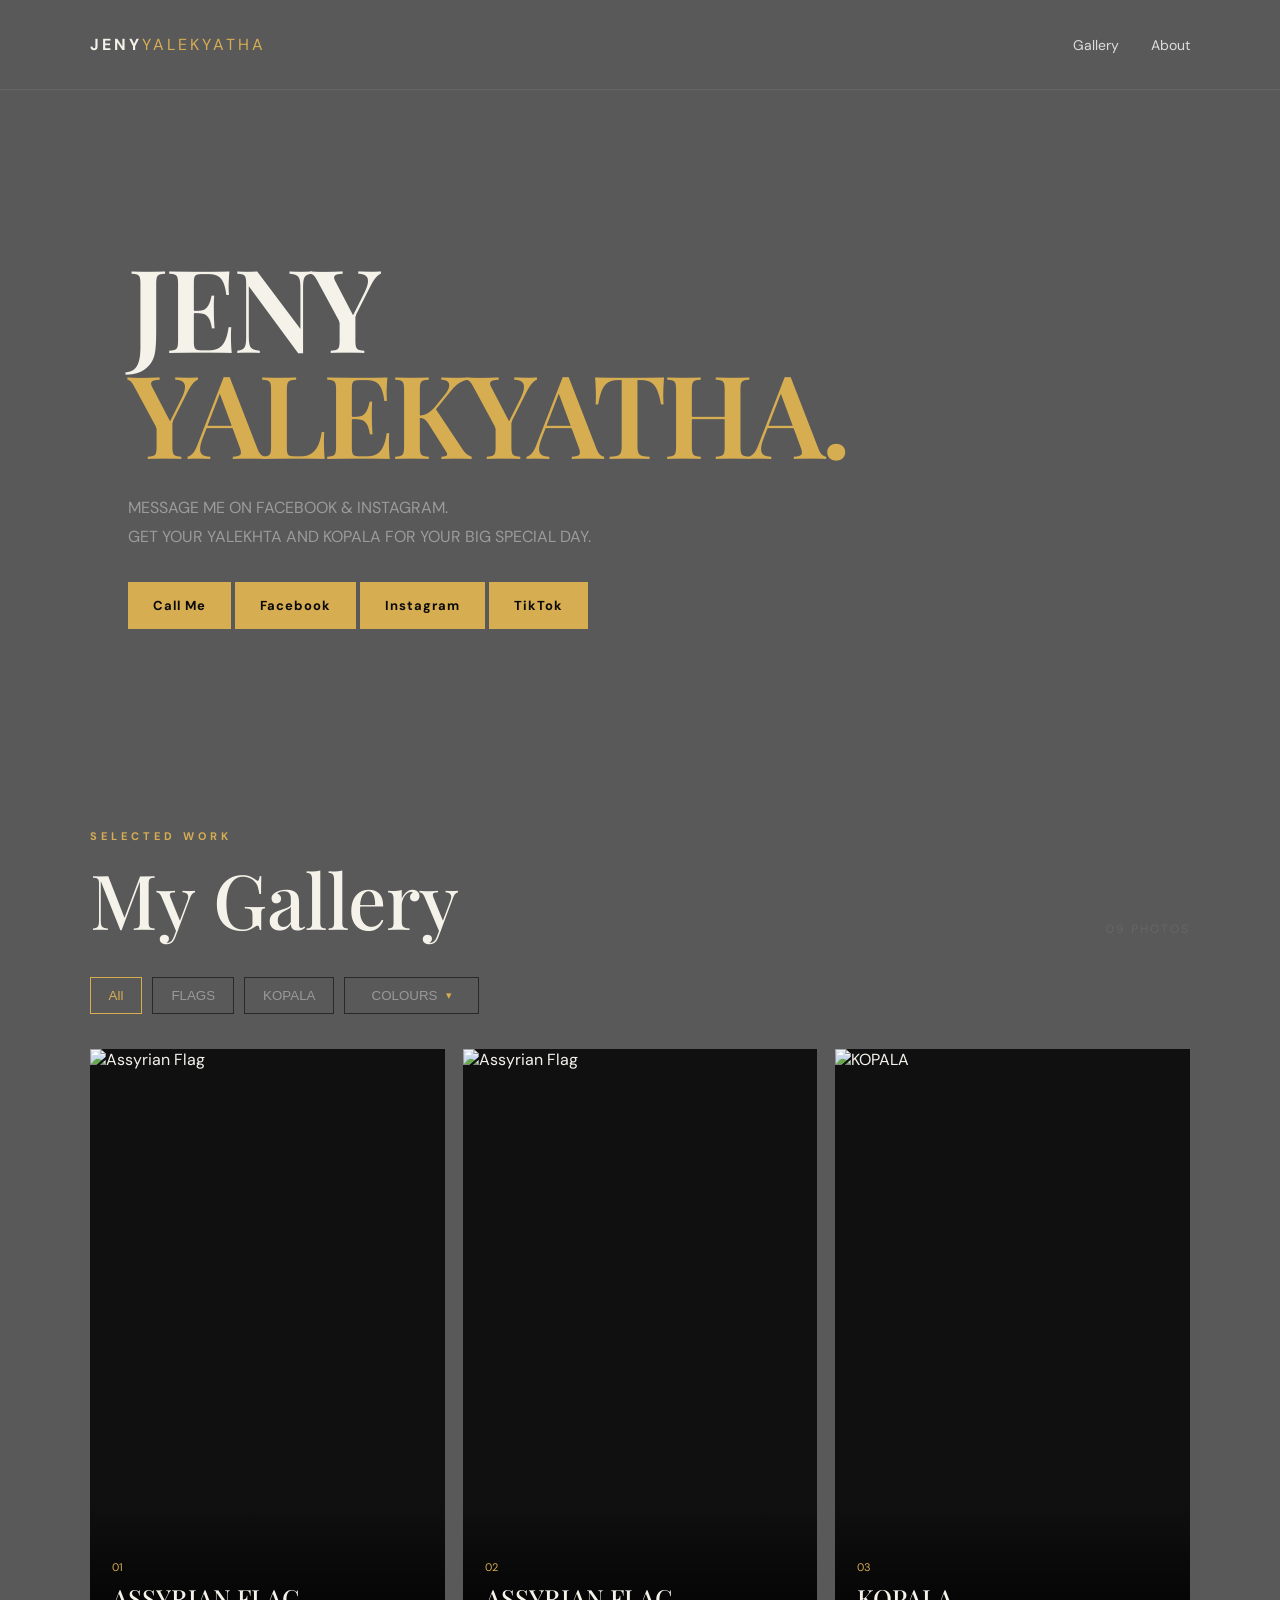
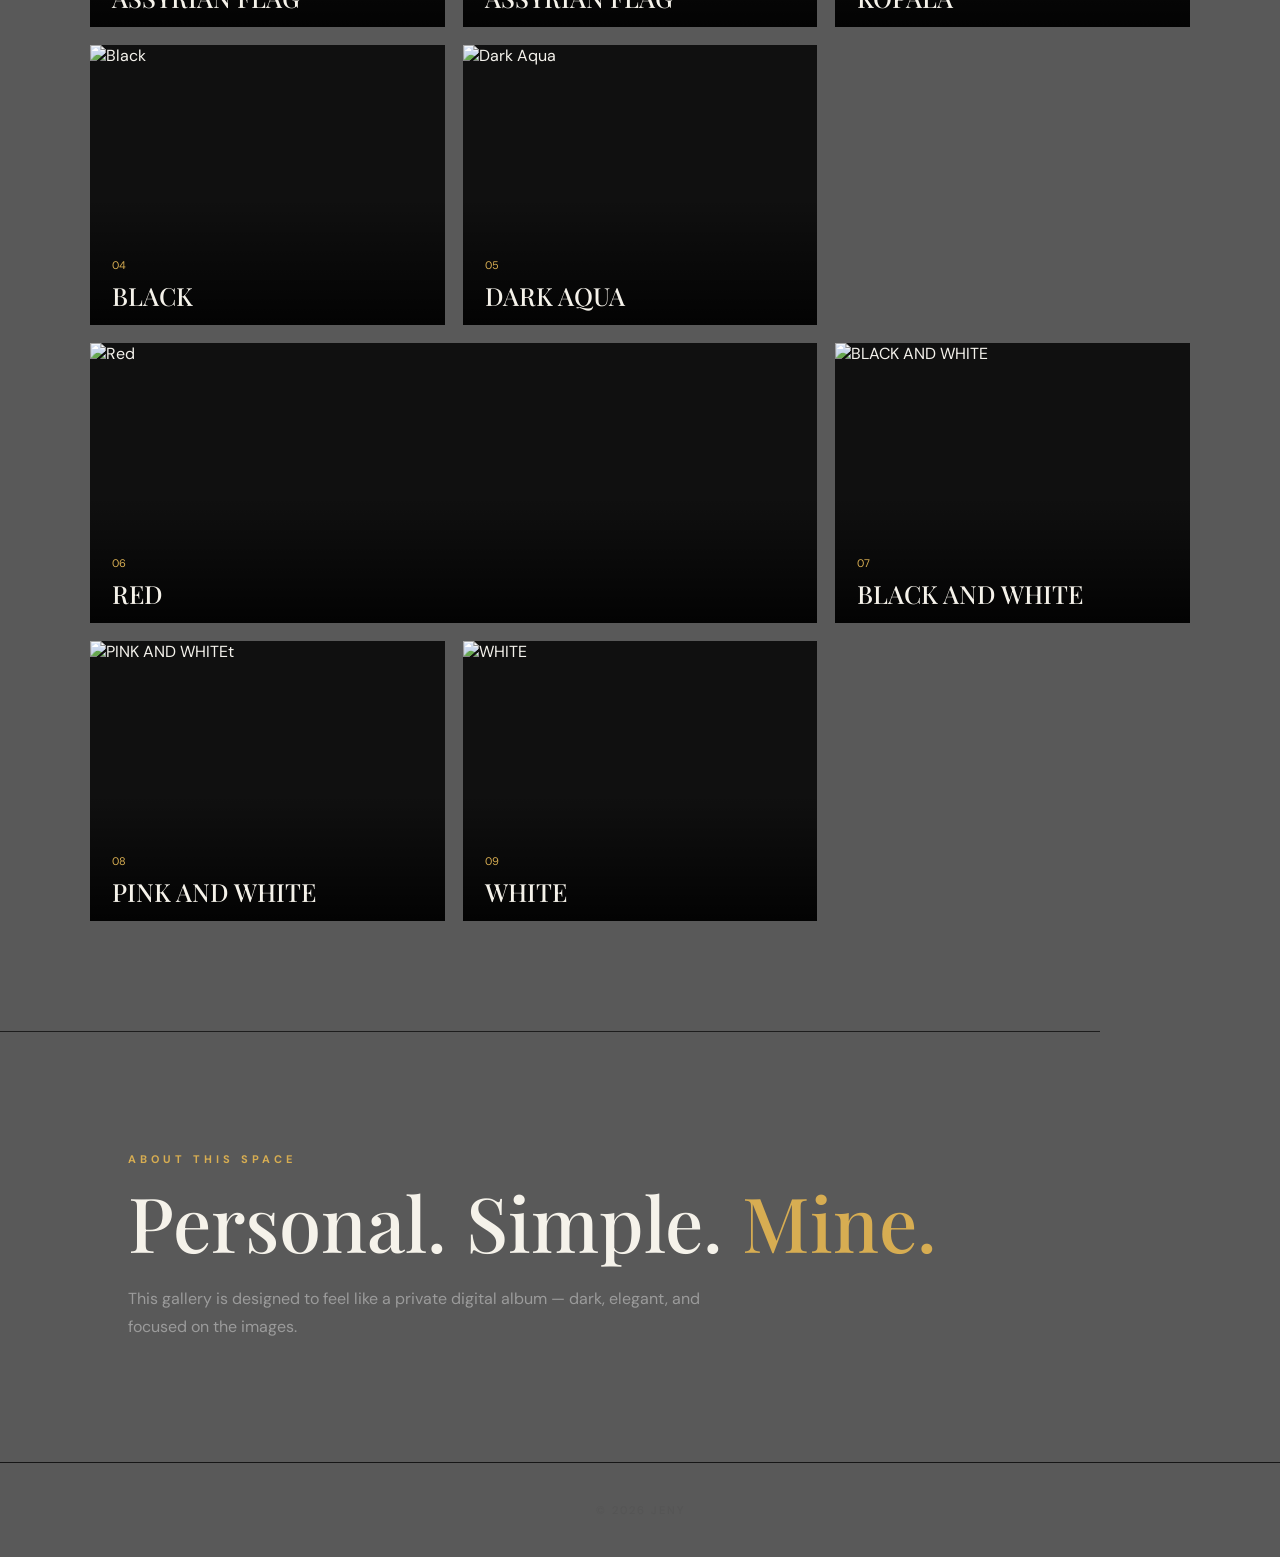
==== commit cc47098d: "Update photo count from 06 to 09" ====
--- a/index.html
+++ b/index.html
@@ -81,7 +81,7 @@
         </div>
 
         <p class="count" id="photoCount">
-          06 PHOTOS
+          09 PHOTOS
         </p>
 
       </div>
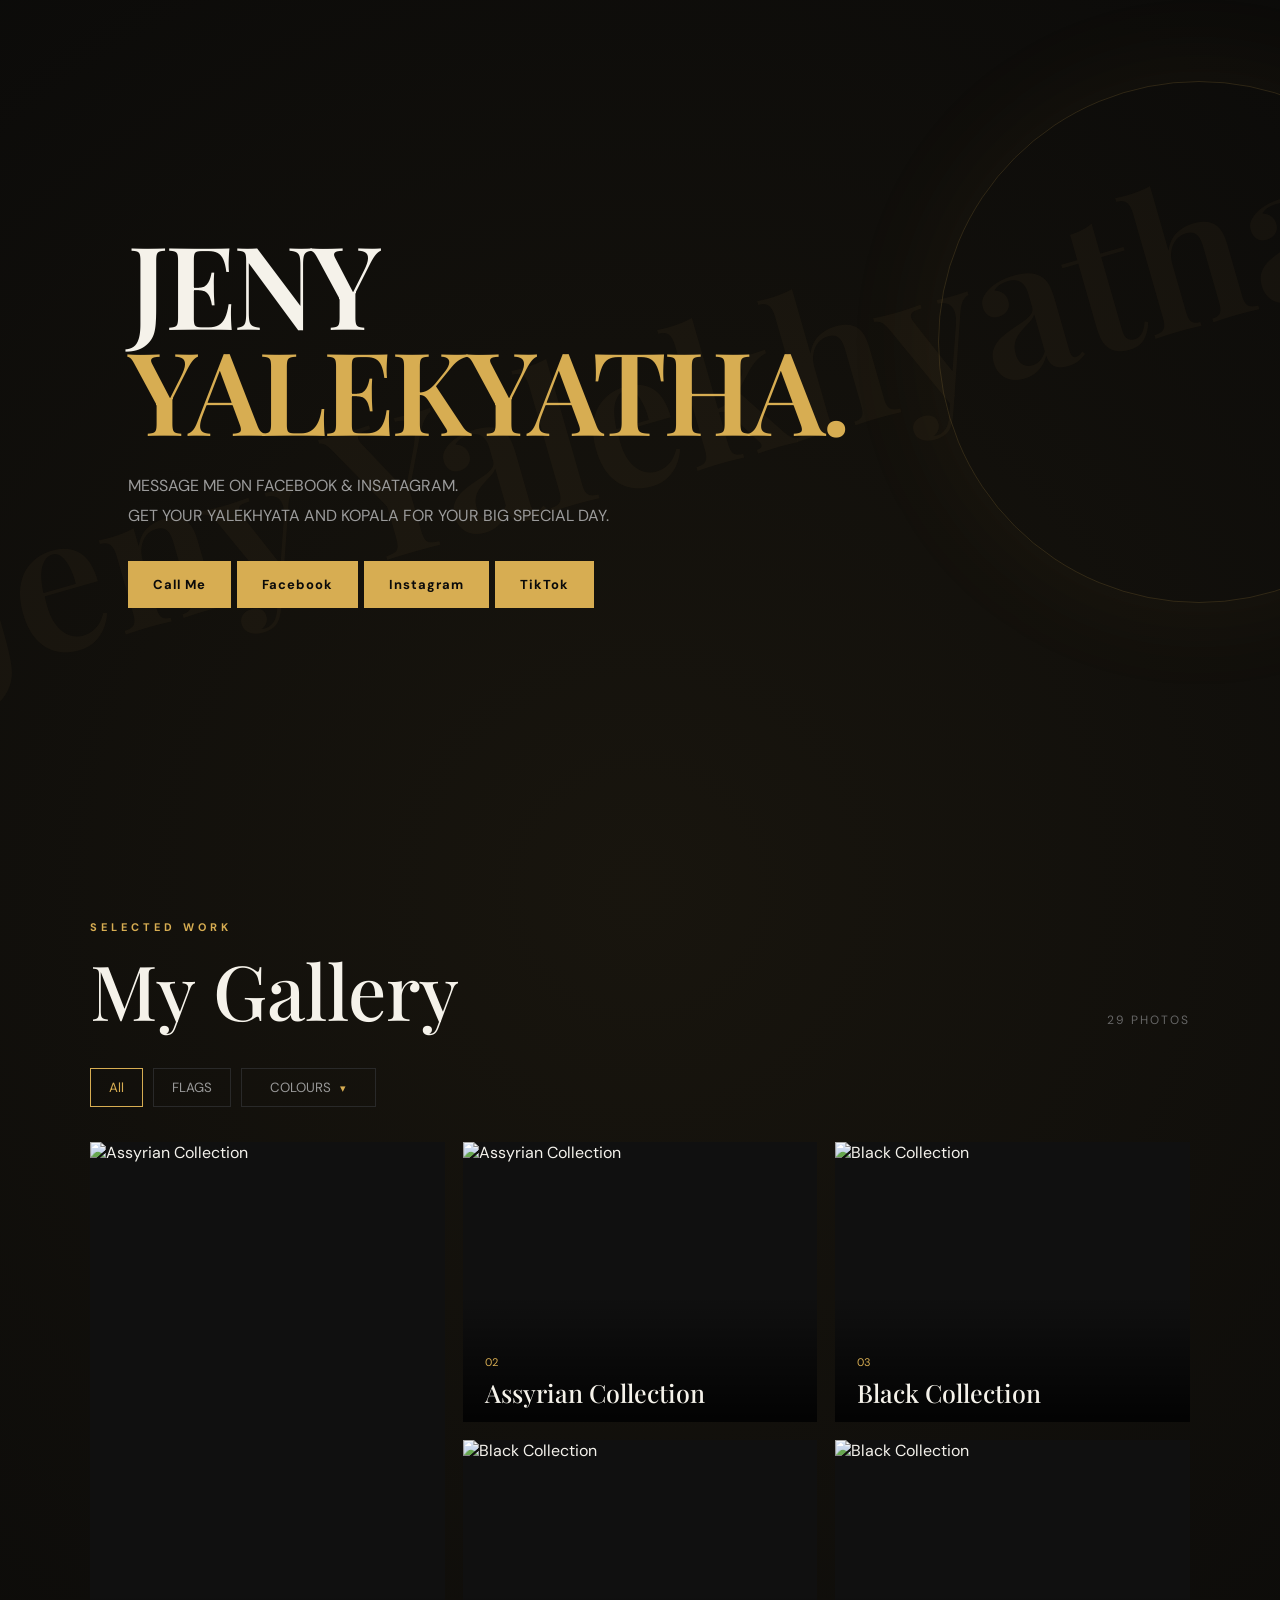
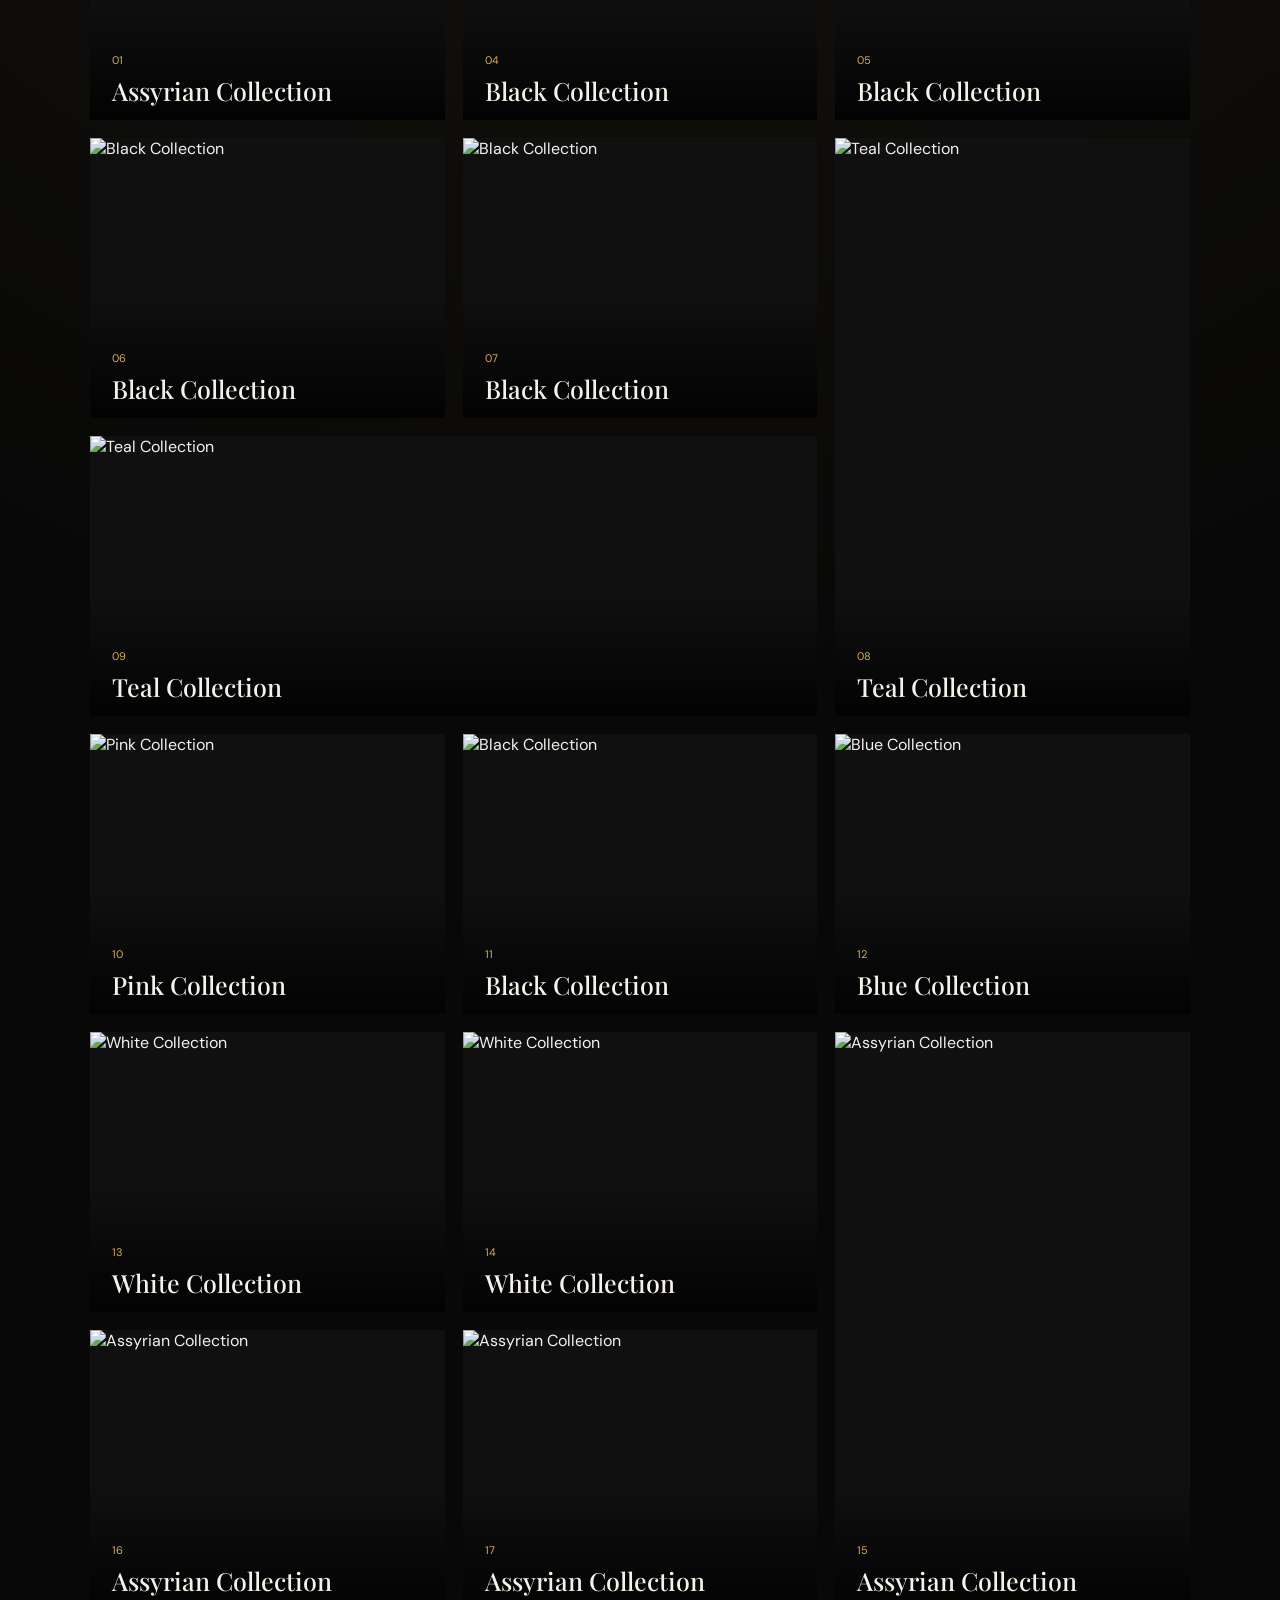
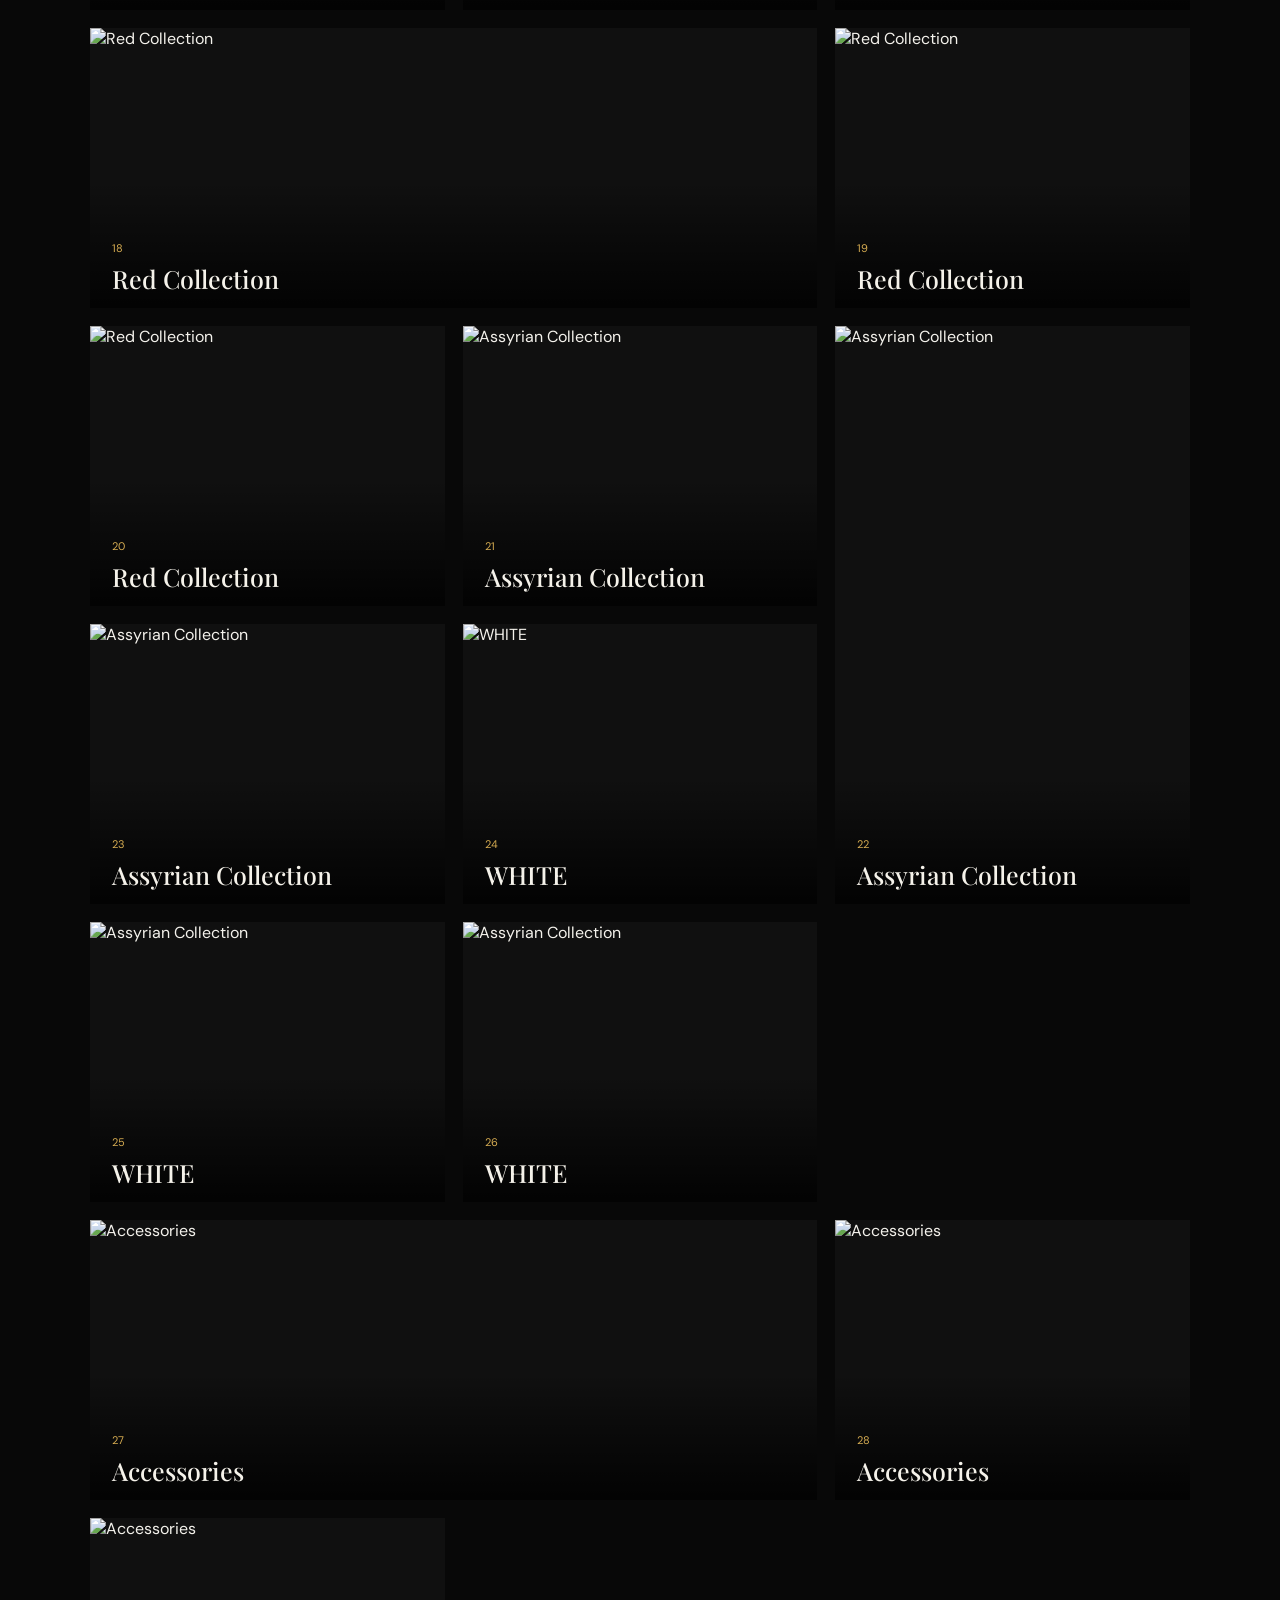
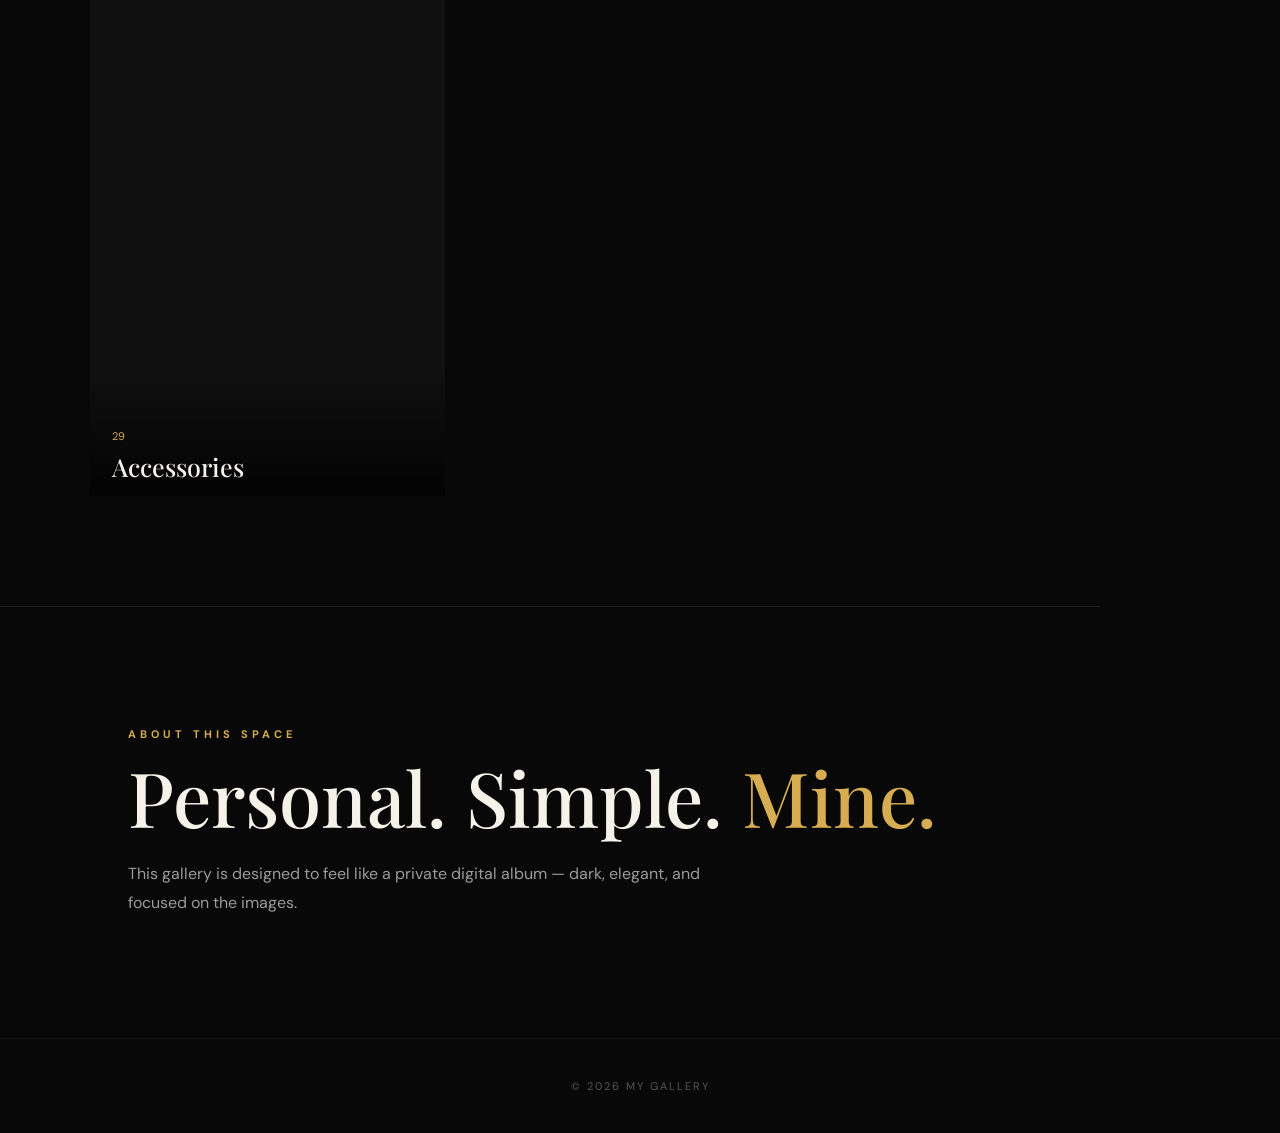
==== commit 618eefd2: "Update print statement from 'Hello' to 'Goodbye'" ====
--- a/index.html
+++ b/index.html
@@ -4,449 +4,811 @@
   <meta charset="UTF-8">
   <meta name="viewport" content="width=device-width, initial-scale=1.0">
   <title>JENY YALEKYATHA</title>
-  <link rel="stylesheet" href="style.css">
+
+  <link rel="preconnect" href="https://fonts.googleapis.com">
+  <link rel="preconnect" href="https://fonts.gstatic.com" crossorigin>
+  <link href="https://fonts.googleapis.com/css2?family=DM+Sans:wght@400;500;700&family=Playfair+Display:wght@500;600&display=swap" rel="stylesheet">
+
+  <style>
+    :root{
+      --black:#080808;
+      --panel:#101010;
+      --gold:#d7ad52;
+      --gold-light:#f2d68e;
+      --muted:#9b9b9b;
+      --white:#f5f2ea;
+    }
+
+    *{box-sizing:border-box;margin:0;padding:0}
+    html{scroll-behavior:smooth}
+
+    body{
+      background:
+        radial-gradient(circle at 50% 15%,rgba(215,173,82,.08),transparent 28%),
+        #080808;
+      color:var(--white);
+      font-family:"DM Sans",sans-serif;
+    }
+
+    nav{
+      height:90px;
+      display:flex;
+      align-items:center;
+      justify-content:space-between;
+      padding:0 7%;
+      border-bottom:1px solid rgba(255,255,255,.08);
+      position:relative;
+      z-index:5;
+      background:rgba(8,8,8,.78);
+      backdrop-filter:blur(12px);
+    }
+
+    .logo{
+      font-weight:700;
+      letter-spacing:3px;
+    }
+
+    .logo span{
+      color:var(--gold);
+      font-weight:400;
+    }
+
+    .nav-links{
+      display:flex;
+      gap:32px;
+    }
+
+    .nav-links a{
+      color:#ddd;
+      text-decoration:none;
+      font-size:14px;
+    }
+
+    .nav-links a:hover{color:var(--gold)}
+
+    .hero{
+      min-height:calc(100vh - 90px);
+      position:relative;
+      overflow:hidden;
+      display:flex;
+      align-items:center;
+    }
+
+    .hero:before{
+      content:"Jeny Yalekhyatha";
+      position:absolute;
+      inset:0;
+      display:flex;
+      align-items:center;
+      justify-content:center;
+      color:rgba(215,173,82,.045);
+      font:600 clamp(70px,15vw,190px)/.8 "Playfair Display",serif;
+      transform:rotate(-16deg);
+      white-space:nowrap;
+      pointer-events:none;
+    }
+
+    .hero:after{
+      content:"";
+      position:absolute;
+      width:520px;
+      height:520px;
+      border:1px solid rgba(215,173,82,.16);
+      border-radius:50%;
+      right:-180px;
+      top:10%;
+      box-shadow:0 0 120px rgba(215,173,82,.06);
+    }
+
+    .hero-content{
+      position:relative;
+      z-index:2;
+      padding:15vh 10% 12vh;
+      max-width:1000px;
+    }
+
+    h1{
+      font:600 clamp(60px,9vw,125px)/.92 "Playfair Display",serif;
+      letter-spacing:-4px;
+    }
+
+    h1 span,h2 span{color:var(--gold)}
+
+    .intro{
+      max-width:600px;
+      color:var(--muted);
+      line-height:1.9;
+      margin:30px 0;
+      font-size:16px;
+    }
+
+    .button-row{
+      display:flex;
+      flex-wrap:wrap;
+      gap:6px;
+    }
+
+    .gold-button{
+      display:inline-block;
+      color:#0a0a0a;
+      background:var(--gold);
+      padding:15px 25px;
+      text-decoration:none;
+      font-weight:700;
+      font-size:13px;
+      letter-spacing:1px;
+      transition:.25s;
+    }
+
+    .gold-button:hover{
+      background:var(--gold-light);
+      transform:translateY(-2px);
+    }
+
+    /* GALLERY */
+    .gallery-section{
+      padding:110px 7%;
+    }
+
+    .section-heading{
+      display:flex;
+      align-items:end;
+      justify-content:space-between;
+      margin-bottom:40px;
+    }
+
+    .eyebrow{
+      color:var(--gold);
+      letter-spacing:4px;
+      font-size:11px;
+      font-weight:700;
+      margin-bottom:18px;
+    }
+
+    h2{
+      font:500 clamp(42px,6vw,76px)/1 "Playfair Display",serif;
+    }
+
+    .count{
+      color:#666;
+      font-size:12px;
+      letter-spacing:2px;
+    }
+
+    .filters{
+      display:flex;
+      gap:10px;
+      margin-bottom:35px;
+      flex-wrap:wrap;
+    }
+
+    .filter{
+      border:1px solid #292929;
+      background:transparent;
+      color:#999;
+      padding:10px 18px;
+      cursor:pointer;
+      font-family:"DM Sans",sans-serif;
+      transition:.25s;
+    }
+
+    .filter.active,.filter:hover{
+      border-color:var(--gold);
+      color:var(--gold);
+    }
+
+    .colour-filter{
+      position:relative;
+      display:inline-block;
+      z-index:10;
+    }
+
+    .colour-button{
+      min-width:135px;
+      display:flex;
+      align-items:center;
+      justify-content:center;
+      gap:9px;
+    }
+
+    .colour-button span{
+      font-size:11px;
+      color:var(--gold);
+      transition:transform .3s ease;
+    }
+
+    .colour-filter:has(.colour-dropdown.show) .colour-button span{
+      transform:rotate(180deg);
+    }
+
+    .colour-dropdown{
+      position:absolute;
+      top:calc(100% + 12px);
+      left:50%;
+      transform:translateX(-50%) translateY(-10px);
+      width:210px;
+      background:linear-gradient(145deg,rgba(22,22,22,.98),rgba(7,7,7,.98));
+      border:1px solid rgba(215,173,82,.55);
+      border-radius:14px;
+      padding:7px;
+      box-shadow:
+        0 20px 50px rgba(0,0,0,.75),
+        0 0 30px rgba(215,173,82,.08),
+        inset 0 1px 0 rgba(255,255,255,.04);
+      opacity:0;
+      visibility:hidden;
+      pointer-events:none;
+      transition:.25s ease;
+    }
+
+    .colour-dropdown.show{
+      opacity:1;
+      visibility:visible;
+      pointer-events:auto;
+      transform:translateX(-50%) translateY(0);
+    }
+
+    .colour-dropdown button{
+      width:100%;
+      display:flex;
+      align-items:center;
+      padding:13px 14px;
+      border:0;
+      border-radius:9px;
+      background:transparent;
+      color:#bdbdbd;
+      font-family:"DM Sans",sans-serif;
+      font-size:11px;
+      font-weight:500;
+      letter-spacing:1.8px;
+      cursor:pointer;
+      text-align:left;
+      transition:.2s;
+    }
+
+    .colour-dropdown button:before{
+      content:"";
+      width:5px;
+      height:5px;
+      border-radius:50%;
+      background:#555;
+      margin-right:12px;
+    }
+
+    .colour-dropdown button:hover{
+      background:rgba(215,173,82,.09);
+      color:var(--gold-light);
+      padding-left:18px;
+    }
+
+    .colour-dropdown button:hover:before,
+    .colour-dropdown button.active:before{
+      background:var(--gold);
+      box-shadow:0 0 8px rgba(215,173,82,.7);
+    }
+
+    .colour-dropdown button.active{
+      background:rgba(215,173,82,.12);
+      color:var(--gold-light);
+    }
+
+    .gallery{
+      display:grid;
+      grid-template-columns:repeat(3,1fr);
+      grid-auto-rows:280px;
+      gap:18px;
+    }
+
+    .photo-card{
+      position:relative;
+      overflow:hidden;
+      background:var(--panel);
+      cursor:pointer;
+    }
+
+    .photo-card.tall{grid-row:span 2}
+    .photo-card.wide{grid-column:span 2}
+
+    .photo-card img{
+      width:100%;
+      height:100%;
+      object-fit:cover;
+      display:block;
+      filter:saturate(.75);
+      transition:transform .6s,filter .6s;
+    }
+
+    .photo-card:hover img{
+      transform:scale(1.06);
+      filter:saturate(1);
+    }
+
+    .photo-info{
+      position:absolute;
+      inset:auto 0 0;
+      padding:55px 22px 20px;
+      background:linear-gradient(transparent,rgba(0,0,0,.92));
+      transform:translateY(12px);
+      transition:.3s;
+    }
+
+    .photo-card:hover .photo-info{transform:translateY(0)}
+    .photo-info span{color:var(--gold);font-size:11px}
+    .photo-info h3{
+      font:500 25px "Playfair Display",serif;
+      margin:5px 0;
+    }
+    .photo-info p{color:#aaa;font-size:12px}
+
+    .hidden{display:none!important}
+
+    /* ABOUT */
+    .about{
+      padding:120px 10%;
+      border-top:1px solid #1d1d1d;
+      max-width:1100px;
+    }
+
+    .about h2{margin-bottom:25px}
+
+    .about > p:last-child{
+      color:var(--muted);
+      max-width:600px;
+      line-height:1.8;
+    }
+
+    footer{
+      text-align:center;
+      padding:40px;
+      color:#555;
+      font-size:11px;
+      letter-spacing:2px;
+      border-top:1px solid #161616;
+    }
+
+    /* LIGHTBOX */
+    .lightbox{
+      position:fixed;
+      inset:0;
+      background:rgba(0,0,0,.94);
+      display:none;
+      align-items:center;
+      justify-content:center;
+      z-index:20;
+      padding:40px;
+    }
+
+    .lightbox.show{display:flex}
+
+    .lightbox img{
+      max-width:90vw;
+      max-height:82vh;
+      object-fit:contain;
+    }
+
+    .close{
+      position:absolute;
+      right:30px;
+      top:20px;
+      background:none;
+      border:0;
+      color:white;
+      font-size:45px;
+      cursor:pointer;
+    }
+
+    #lightboxTitle{
+      position:absolute;
+      bottom:25px;
+      color:var(--gold);
+      font-family:"Playfair Display",serif;
+      font-size:22px;
+    }
+
+    @media(max-width:800px){
+      nav{padding:0 5%;height:75px}
+      .nav-links{gap:15px}
+      .hero{min-height:calc(100vh - 75px)}
+      .hero-content{padding:14vh 10% 10vh}
+      .gallery-section{padding:80px 5%}
+      .gallery{
+        grid-template-columns:1fr;
+        grid-auto-rows:330px;
+      }
+      .photo-card.tall,
+      .photo-card.wide{
+        grid-row:auto;
+        grid-column:auto;
+      }
+      .reviews-section{padding:75px 5%}
+      .reviews-head{
+        grid-template-columns:1fr;
+        gap:25px;
+      }
+      .rating-box{
+        border-left:0;
+        border-top:1px solid rgba(215,173,82,.22);
+        padding-left:0;
+        padding-top:25px;
+      }
+      .review-list{grid-template-columns:1fr}
+      .about{padding:90px 10%}
+    }
+
+    @media(max-width:600px){
+      .hero:before{font-size:75px}
+      .section-heading{
+        align-items:flex-start;
+        flex-direction:column;
+        gap:10px;
+      }
+      .reviews-heading{
+        align-items:flex-start;
+        flex-direction:column;
+        margin-bottom:30px;
+      }
+      .rating-summary{text-align:left}
+      .review-top{
+        flex-direction:column;
+        gap:10px;
+      }
+      .colour-dropdown{
+        width:190px;
+        left:0;
+        transform:translateY(-10px);
+      }
+      .colour-dropdown.show{transform:translateY(0)}
+      .button-row{gap:5px}
+      .gold-button{padding:14px 18px}
+    }
+  </style>
 </head>
 
 <body>
 
-  <header>
-    <nav>
-      <div class="logo">
-        JENY<span>YALEKYATHA</span>
+<header class="hero">
+  
+
+  <div class="hero-content">
+    <h1>JENY<br><span>YALEKYATHA.</span></h1>
+
+    <p class="intro">
+      MESSAGE ME ON FACEBOOK &amp; INSATAGRAM.<br>
+      GET YOUR YALEKHYATA AND KOPALA FOR YOUR BIG SPECIAL DAY.
+    </p>
+
+    <div class="button-row">
+      <a class="gold-button" href="tel:+14168332676">Call Me</a>
+      <a class="gold-button" href="https://www.facebook.com/Jenyyalekhyatha" target="_blank" rel="noopener noreferrer">Facebook</a>
+      <a class="gold-button" href="https://www.instagram.com/jenyyalekhyatha/" target="_blank" rel="noopener noreferrer">Instagram</a>
+      <a class="gold-button" href="https://www.tiktok.com/@by.jeny?_r=1&_t=ZS-99tn4GPhUKC" target="_blank" rel="noopener noreferrer">TikTok</a>
+    </div>
+  </div>
+</header>
+
+<main>
+
+  <section id="gallery" class="gallery-section">
+    <div class="section-heading">
+      <div>
+        <p class="eyebrow">SELECTED WORK</p>
+        <h2>My Gallery</h2>
       </div>
-
-      <div class="nav-links">
-        <a href="#gallery">Gallery</a>
-        <a href="#about">About</a>
+      <p class="count" id="photoCount">29 PHOTOS</p>
+    </div>
+
+    <div class="filters">
+      <button class="filter active" data-filter="all">All</button>
+      <button class="filter" data-filter="FLAGS">FLAGS</button>
+
+      <div class="colour-filter">
+        <button class="filter colour-button" id="colourButton" type="button">
+          COLOURS <span>▾</span>
+        </button>
+
+        <div class="colour-dropdown" id="colourDropdown">
+          <button type="button" data-colour="all">ALL COLOURS</button>
+          <button type="button" data-colour="BLACK">BLACK</button>
+          <button type="button" data-colour="TEAL">TEAL</button>
+          <button type="button" data-colour="BLUE">BLUE</button>
+          <button type="button" data-colour="RED">RED</button>
+          <button type="button" data-colour="PINK">PINK</button>
+          <button type="button" data-colour="WHITE">WHITE</button>
+          <button type="button" data-colour="GOLD">GOLD</button>
+        </div>
       </div>
-    </nav>
-
-    <div class="hero-content">
-
-      <h1>
-        JENY<br>
-        <span>YALEKYATHA.</span>
-      </h1>
-
-      <p class="intro">
-      MESSAGE ME ON FACEBOOK & INSTAGRAM.<br>
-      GET YOUR YALEKHTA AND KOPALA FOR YOUR BIG SPECIAL DAY.
-      <span>
-        
-      </p>
-
-      <a class="gold-button" href="tel:+14168332676">
-        Call Me
-      </a>
-
-      <a
-        class="gold-button"
-        href="https://www.facebook.com/Jenyyalekhyatha"
-        target="_blank"
-        rel="noopener noreferrer">
-        Facebook
-      </a>
-
-      <a
-        class="gold-button"
-        href="https://www.instagram.com/jenyyalekhyatha/"
-        target="_blank"
-        rel="noopener noreferrer">
-        Instagram
-      </a>
-
-      <a
-        class="gold-button"
-        href="https://www.tiktok.com/@by.jeny?_r=1&_t=ZS-99tn4GPhUKC"
-        target="_blank"
-        rel="noopener noreferrer">
-        TikTok
-      </a>
-
-
     </div>
-  </header>
-  <main>
-
-    
-
-    <!-- GALLERY -->
-    <section id="gallery" class="gallery-section">
-
-      <div class="section-heading">
-
-        <div>
-          <p class="eyebrow">SELECTED WORK</p>
-          <h2>My Gallery</h2>
-        </div>
-
-        <p class="count" id="photoCount">
-          09 PHOTOS
-        </p>
-
-      </div>
-
-
-      <!-- FILTERS -->
-      <div class="filters">
-
-        <button
-          class="filter active"
-          data-filter="all">
-          All
-        </button>
-
-        <button
-          class="filter"
-          data-filter="FLAGS">
-          FLAGS
-        </button>
-
-        <button
-          class="filter"
-          data-filter="KOPALA">
-          KOPALA
-        </button>
-
-        <!-- COLOUR DROPDOWN -->
-        <div class="colour-filter">
-
-          <button
-            class="filter colour-button"
-            id="colourButton"
-            type="button">
-
-            COLOURS <span>▾</span>
-
-          </button>
-
-
-          <div
-            class="colour-dropdown"
-            id="colourDropdown">
-
-
-            <button
-              type="button"
-              data-colour="BLACK">
-              BLACK
-            </button>
-
-            <button
-              type="button"
-              data-colour="DARK AQUA">
-              DARK AQUA
-            </button>
-
-            <button
-              type="button"
-              data-colour="RED">
-              RED
-            </button>
-
-             <button
-              type="button"
-              data-colour="WHITE">
-              WHITE
-            </button>
-
-            <button
-              type="button"
-              data-colour="PINK">
-             PINK
-            </button>
-
-            <button
-              type="button"
-              data-colour="BLUE">
-             BLUE
-            </button>
-
-            <button
-              type="button"
-              data-colour="GREEN">
-             GREEN
-            </button>
-
-            <button
-              type="button"
-              data-colour="ORANGE">
-             ORANGE
-            </button>
-
-            <button
-              type="button"
-              data-colour="PURPLE">
-             PURPLE
-            </button>
-
-            <button
-              type="button"
-              data-colour="GRAY">
-             GRAY
-            </button>
-
-            
-            
-          </div>
-
-        </div>
-
-      </div>
-
-
-      <!-- GALLERY GRID -->
-      <div
-        class="gallery"
-        id="galleryGrid">
-
-
-        <!-- 01 ASSYRIAN FLAG -->
-        <article
-          class="photo-card tall"
-          data-category="FLAGS">
-
-          <img
-            src="https://scontent.fykz1-1.fna.fbcdn.net/v/t39.30808-6/706527027_1432155588940229_2869663157668883091_n.jpg?stp=dst-jpg_tt6&cstp=mx1440x1293&ctp=s1440x1293&_nc_cat=108&ccb=1-7&_nc_sid=127cfc&_nc_ohc=QYLMNCIGX78Q7kNvwEDc7Og&_nc_oc=AdqmlbNK1OdaC5coqUz2f3exYgQTEcKsfbYerSjk6JzBRoGfl5kNQ5NoOKFKJyZx2gpX7wFmqkRCR7cQdbktr6Ao&_nc_zt=23&_nc_ht=scontent.fykz1-1.fna&_nc_gid=vWViAxIRM-UGVqhXLHGZsQ&_nc_ss=7b2a8&oh=00_AQKZgVBwQ1hc5u1ekPyr4rj6CXvWbCArkdU6GJazhgaalQ&oe=6AB53D8C"
-            alt="Assyrian Flag">
-
-          <div class="photo-info">
-            <span>01</span>
-            <h3>ASSYRIAN FLAG</h3>
-          </div>
-
-        </article>
-  <!--------------->
-        <article
-          class="photo-card tall"
-          data-category="FLAGS">
-
-          <img
-            src="https://scontent-yyz1-1.xx.fbcdn.net/v/t1.6435-9/85107784_2536469499964776_565771510711582720_n.jpg?stp=dst-jpg_tt6&cstp=mx1440x1434&ctp=s1440x1434&_nc_cat=111&ccb=1-7&_nc_sid=0b6b33&_nc_ohc=8iditQE0vYgQ7kNvwF6TkY8&_nc_oc=Adp4tbYItf2GksEv9AbJBDYbfEKwNRPWeZ-lzhIBHfFOoE3LTGTgpfGJYdb9daFh1Yg&_nc_zt=23&_nc_ht=scontent-yyz1-1.xx&_nc_gid=4QBQoKvHhhWgFBOGiL36Dw&_nc_ss=7b289&oh=00_AQLp18NoyT8u5_OyoocsG4m7LR2ER3O6BUdA5j4yF-HcUA&oe=6ADA3868"
-            alt="Assyrian Flag">
-
-          <div class="photo-info">
-            <span>02</span>
-            <h3>ASSYRIAN FLAG</h3>
-          </div>
-
-        </article>
+
+    <div class="gallery" id="galleryGrid">
+      <article class="photo-card tall" data-category="FLAGS" data-colour="FLAGS">
+        <img src="images/IMG_5792.jpeg" alt="Assyrian Collection">
+        <div class="photo-info"><span>01</span><h3>Assyrian Collection</h3></div>
+      </article>
+
+      <article class="photo-card" data-category="FLAGS" data-colour="FLAGS">
+        <img src="images/IMG_5793.jpeg" alt="Assyrian Collection">
+        <div class="photo-info"><span>02</span><h3>Assyrian Collection</h3></div>
+      </article>
+
+      <article class="photo-card" data-category="COLOURS" data-colour="BLACK">
+        <img src="images/IMG_5794.jpeg" alt="Black Collection">
+        <div class="photo-info"><span>03</span><h3>Black Collection</h3></div>
+      </article>
+
+      <article class="photo-card" data-category="COLOURS" data-colour="BLACK">
+        <img src="images/IMG_5795.jpeg" alt="Black Collection">
+        <div class="photo-info"><span>04</span><h3>Black Collection</h3></div>
+      </article>
+
+      <article class="photo-card" data-category="COLOURS" data-colour="BLACK">
+        <img src="images/IMG_5796.jpeg" alt="Black Collection">
+        <div class="photo-info"><span>05</span><h3>Black Collection</h3></div>
+      </article>
+
+      <article class="photo-card" data-category="COLOURS" data-colour="BLACK">
+        <img src="images/IMG_5797.jpeg" alt="Black Collection">
+        <div class="photo-info"><span>06</span><h3>Black Collection</h3></div>
+      </article>
+
+      <article class="photo-card" data-category="COLOURS" data-colour="BLACK">
+        <img src="images/IMG_5798.jpeg" alt="Black Collection">
+        <div class="photo-info"><span>07</span><h3>Black Collection</h3></div>
+      </article>
+
+      <article class="photo-card tall" data-category="COLOURS" data-colour="TEAL">
+        <img src="images/IMG_5799.jpeg" alt="Teal Collection">
+        <div class="photo-info"><span>08</span><h3>Teal Collection</h3></div>
+      </article>
+
+      <article class="photo-card wide" data-category="COLOURS" data-colour="TEAL">
+        <img src="images/IMG_5800.jpeg" alt="Teal Collection">
+        <div class="photo-info"><span>09</span><h3>Teal Collection</h3></div>
+      </article>
+
+      <article class="photo-card" data-category="COLOURS" data-colour="PINK">
+        <img src="images/IMG_5801.jpeg" alt="Pink Collection">
+        <div class="photo-info"><span>10</span><h3>Pink Collection</h3></div>
+      </article>
+
+      <article class="photo-card" data-category="COLOURS" data-colour="BLACK">
+        <img src="images/IMG_5802.jpeg" alt="Black Collection">
+        <div class="photo-info"><span>11</span><h3>Black Collection</h3></div>
+      </article>
+
+      <article class="photo-card" data-category="COLOURS" data-colour="BLUE">
+        <img src="images/IMG_5803.jpeg" alt="Blue Collection">
+        <div class="photo-info"><span>12</span><h3>Blue Collection</h3></div>
+      </article>
+
+      <article class="photo-card" data-category="COLOURS" data-colour="WHITE">
+        <img src="images/IMG_5804.jpeg" alt="White Collection">
+        <div class="photo-info"><span>13</span><h3>White Collection</h3></div>
+      </article>
+
+      <article class="photo-card" data-category="COLOURS" data-colour="WHITE">
+        <img src="images/IMG_5805.jpeg" alt="White Collection">
+        <div class="photo-info"><span>14</span><h3>White Collection</h3></div>
+      </article>
+
+      <article class="photo-card tall" data-category="FLAGS" data-colour="FLAGS">
+        <img src="images/IMG_5806.jpeg" alt="Assyrian Collection">
+        <div class="photo-info"><span>15</span><h3>Assyrian Collection</h3></div>
+      </article>
+
+      <article class="photo-card" data-category="FLAGS" data-colour="FLAGS">
+        <img src="images/IMG_5807.jpeg" alt="Assyrian Collection">
+        <div class="photo-info"><span>16</span><h3>Assyrian Collection</h3></div>
+      </article>
+
+      <article class="photo-card" data-category="FLAGS" data-colour="FLAGS">
+        <img src="images/IMG_5808.jpeg" alt="Assyrian Collection">
+        <div class="photo-info"><span>17</span><h3>Assyrian Collection</h3></div>
+      </article>
+
+      <article class="photo-card wide" data-category="COLOURS" data-colour="RED">
+        <img src="images/IMG_5809.jpeg" alt="Red Collection">
+        <div class="photo-info"><span>18</span><h3>Red Collection</h3></div>
+      </article>
+
+      <article class="photo-card" data-category="COLOURS" data-colour="RED">
+        <img src="images/IMG_5810.jpeg" alt="Red Collection">
+        <div class="photo-info"><span>19</span><h3>Red Collection</h3></div>
+      </article>
+
+      <article class="photo-card" data-category="COLOURS" data-colour="RED">
+        <img src="images/IMG_5811.jpeg" alt="Red Collection">
+        <div class="photo-info"><span>20</span><h3>Red Collection</h3></div>
+      </article>
+
+      <article class="photo-card" data-category="FLAGS" data-colour="FLAGS">
+        <img src="images/IMG_5814.jpeg" alt="Assyrian Collection">
+        <div class="photo-info"><span>21</span><h3>Assyrian Collection</h3></div>
+      </article>
+
+      <article class="photo-card tall" data-category="FLAGS" data-colour="FLAGS">
+        <img src="images/IMG_5815.jpeg" alt="Assyrian Collection">
+        <div class="photo-info"><span>22</span><h3>Assyrian Collection</h3></div>
+      </article>
+
+      <article class="photo-card" data-category="FLAGS" data-colour="FLAGS">
+        <img src="images/IMG_5816.jpeg" alt="Assyrian Collection">
+        <div class="photo-info"><span>23</span><h3>Assyrian Collection</h3></div>
+      </article>
+
+      <article class="photo-card" data-category="COLOURS" data-colour="WHITE">
+        <img src="images/IMG_5817.jpeg" alt="WHITE">
+        <div class="photo-info"><span>24</span><h3>WHITE</h3></div>
+      </article>
+
+      <article class="photo-card" data-category="COLOURS" data-colour="WHITE">
+        <img src="images/IMG_5818.jpeg" alt="Assyrian Collection">
+        <div class="photo-info"><span>25</span><h3>WHITE</h3></div>
+      </article>
+
+      <article class="photo-card" data-category="COLOURS" data-colour="WHITE">
+        <img src="images/IMG_5819.jpeg" alt="Assyrian Collection">
+        <div class="photo-info"><span>26</span><h3>WHITE</h3></div>
+      </article>
+
+      <article class="photo-card wide" data-category="COLOURS" data-colour="WHITE">
+        <img src="images/IMG_5820.jpeg" alt="Accessories">
+        <div class="photo-info"><span>27</span><h3>Accessories</h3></div>
+      </article>
+
+      <article class="photo-card" data-category="COLOURS" data-colour="RED">
+        <img src="images/IMG_5821.jpeg" alt="Accessories">
+        <div class="photo-info"><span>28</span><h3>Accessories</h3></div>
+      </article>
+
+      <article class="photo-card tall" data-category="COLOURS" data-colour="PINK">
+        <img src="images/IMG_5822.jpeg" alt="Accessories">
+        <div class="photo-info"><span>29</span><h3>Accessories</h3></div>
+      </article>
+    </div>
+  </section>
+
  
-    <!---->
-
-<article
-          class="photo-card tall"
-          data-category="KOPALA">
-
-          <img
-            src="https://scontent-yyz1-1.xx.fbcdn.net/v/t39.30808-6/472661741_1011256827696776_7729075822365378513_n.jpg?stp=dst-jpg_tt6&cstp=mx1440x1017&ctp=s1440x1017&_nc_cat=101&ccb=1-7&_nc_sid=833d8c&_nc_ohc=_xfUYRpeLvEQ7kNvwG9hWr-&_nc_oc=AdoVpmanvjWv_nxuxYMd1t4IpfQ0r9EzrrB6A8_qQJQWqtttfkXX_mHaF8ayO2K6cAQ&_nc_zt=23&_nc_ht=scontent-yyz1-1.xx&_nc_gid=dnqzJ5eRIE_kikqxI2o5Mg&_nc_ss=7b289&oh=00_AQImi_CB9up5Xnthwj_-DnnpmIvyQfhw7XtJtsNunjBRFQ&oe=6AB89855"
-            alt="KOPALA">
-
-          <div class="photo-info">
-            
-            <span>03</span>
-            <h3>KOPALA</h3>
-          </div>
-
-        </article>
-        
-
-
-
-
-
-        
-    <!-- 03 COLOURS & ETC -->
-
-        
-        <!-- 02 BLACK -->
-        <article
-          class="photo-card"
-          data-category="COLOURS"
-          data-colour="BLACK">
-
-          <img
-            src="https://scontent.fykz1-1.fna.fbcdn.net/v/t39.30808-6/542691477_1207868441368946_3770932221169304022_n.jpg?stp=dst-jpg_tt6&cstp=mx1440x854&ctp=s1440x854&_nc_cat=106&ccb=1-7&_nc_sid=127cfc&_nc_ohc=bVWzFmY6znQQ7kNvwFaPjyL&_nc_oc=AdqLNYKS8hMfIi9KVSX964S9DJ8BcdVXPteTAgriwywrvM_RTSdzw_MKwvxf1ftCq-ipuxnFP7qE8bY09DqnZJea&_nc_zt=23&_nc_ht=scontent.fykz1-1.fna&_nc_gid=eZimmwMMiZI2OZ5lq2Picw&_nc_ss=7b2a8&oh=00_AQI68yqFOkEwD9RzdU1h9uMB8fnN4tfIo4jGp7FGxAg9eA&oe=6AB51ECA"
-            alt="Black">
-
-          <div class="photo-info">
-            <span>04</span>
-            <h3>BLACK</h3>
-          </div>
-
-        </article>
-
-
-        <!-- 03 DARK AQUA -->
-        <article
-          class="photo-card"
-          data-category="COLOURS"
-          data-colour="DARK AQUA">
-
-          <img
-            src="https://scontent.fykz1-2.fna.fbcdn.net/v/t39.30808-6/487288269_1077665354389256_3565259057795457643_n.jpg?stp=dst-jpg_tt6&cstp=mx1440x1440&ctp=s1440x1440&_nc_cat=101&ccb=1-7&_nc_sid=127cfc&_nc_ohc=ZIULTNO7pp0Q7kNvwG93pGn&_nc_oc=AdpNuql9JZ4Kb3YRGKkXrVorFEAy-P4G-WPKEi_yFK4RRPxj0CyOl6z91498roso1Pa1NO9hX4t9If_Brl6Prhq3&_nc_zt=23&_nc_ht=scontent.fykz1-2.fna&_nc_gid=iCnEtqA6SQaTpkk1pM-2pQ&_nc_ss=7b2a8&oh=00_AQLQEVdbj5xkOVHXlYA1IyFvRcKzkPIHN8l8c3t_h73yqw&oe=6AB53174"
-            alt="Dark Aqua">
-
-          <div class="photo-info">
-            <span>05</span>
-            <h3>DARK AQUA</h3>
-          </div>
-
-        </article>
-
-
-        <!-- 04 RED -->
-        <article
-          class="photo-card wide"
-          data-category="COLOURS"
-          data-colour="RED">
-
-          <img
-            src="https://scontent-yyz1-1.xx.fbcdn.net/v/t39.30808-6/480296885_3925961934348852_7746731115288328073_n.jpg?stp=dst-jpg_tt6&cstp=mx1440x1440&ctp=s1440x1440&_nc_cat=106&ccb=1-7&_nc_sid=3a1ebe&_nc_ohc=693w7nlhW_QQ7kNvwHOEcsV&_nc_oc=AdoqzJa38FuctlqDzeVeBQuBea_y1dqGSoY9WXwSei6fkclgeCOOUsGml4FBY5fC2AI&_nc_zt=23&_nc_ht=scontent-yyz1-1.xx&_nc_gid=zpqRmjxcmNLpO73YXmHDjQ&_nc_ss=7b289&oh=00_AQLUpsc8QNOopi1HoOq6v8_qI2VePtZtEUs9OwOsFGLhVw&oe=6AB70BF6"
-            alt="Red">
-
-          <div class="photo-info">
-            <span>06</span>
-            <h3>RED</h3>
-          </div>
-
-        </article>
-
-
-        <!-- 05 BLACK AND WHITE -->
-        <article
-          class="photo-card"
-          data-category="BLACK"
-          data-colour="BLACK">
-
-          <img
-            src="https://scontent-yyz1-1.xx.fbcdn.net/v/t39.30808-6/475249842_3910803379198041_2393776672269800700_n.jpg?stp=dst-jpg_tt6&cstp=mx1312x1080&ctp=s1312x1080&_nc_cat=103&ccb=1-7&_nc_sid=3a1ebe&_nc_ohc=FLRfrGMIxZwQ7kNvwEzCtsw&_nc_oc=AdoubQPUQlSGX4VPLMUJ1L9RqpXfMzNbgmPeWatROxAyo5szGT8A8Ejybxx-HUjA83A&_nc_zt=23&_nc_ht=scontent-yyz1-1.xx&_nc_gid=VqPvZfS2qD5oVCp_iKB3qQ&_nc_ss=7b289&oh=00_AQJbffIDiXUycziLT414hK1fG9vYWRY51N7bBDE0Uywl6Q&oe=6AB72064"
-            alt="BLACK AND WHITE">
-
-          <div class="photo-info">
-            <span>07</span>
-            <h3>BLACK AND WHITE</h3>
-           </div>
-
-        </article>
-
-
-        <!-- 06 PINK AND WHITE -->
-        <article
-         class="photo-card"
-          data-category="COLOURS"
-          data-colour="PINK">
-
-          <img
-            src="https://scontent-yyz1-1.xx.fbcdn.net/v/t39.30808-6/486685894_1074145908074534_3396397234550187049_n.jpg?stp=dst-jpg_tt6&cstp=mx1080x1080&ctp=s1080x1080&_nc_cat=109&ccb=1-7&_nc_sid=127cfc&_nc_ohc=qYzZgD2inCoQ7kNvwEaRwG7&_nc_oc=Adova8ODpGwxA-rePk31ECdBFREiZ69kCdp1fLR6Appo6mkwEKtnhaRnkLiW4L06boY&_nc_zt=23&_nc_ht=scontent-yyz1-1.xx&_nc_gid=CuFj3yUY82U622t_0VetRA&_nc_ss=7b289&oh=00_AQKhRR7rU_DGT8cFE2EryeDzkA099-MDbz6i-D1o25eM-Q&oe=6AB73D71"
-            alt="PINK AND WHITEt">
-
-          <div class="photo-info">
-            <span>08</span>
-            <h3>PINK AND WHITE</h3>
-          </div>
-
-        </article>
-
- <!-- 08 WHITE -->
-        <article
-          class="photo-card"
-          data-category="COLOURS"
-          data-colour="WHITE">
-
-          <img
-            src="https://scontent-yyz1-1.xx.fbcdn.net/v/t1.6435-9/65385414_2344237952521266_3451596239173320704_n.jpg?stp=dst-jpg_tt6&cstp=mx1280x730&ctp=s1280x730&_nc_cat=104&ccb=1-7&_nc_sid=cc71e4&_nc_ohc=KxCtJ0sOdk0Q7kNvwH9nHrk&_nc_oc=AdoIjVfFGUHDSoMpfhVmOLWKwAJcDueXVXZ8C1deB710yGDJ7UzrKPXcZjF1yMoMXZM&_nc_zt=23&_nc_ht=scontent-yyz1-1.xx&_nc_gid=-H8BwmVTszJVD2SVteXi_A&_nc_ss=7b289&oh=00_AQIrDb68XjxzHvvTq6ANp7i-A_fhFlELgqeD2TM_PF-VOg&oe=6ADA4D45"
-            alt="WHITE">
-
-          <div class="photo-info">
-            <span>09</span>
-            <h3>WHITE</h3>
-           </div>
-
-        </article>
-
-
-
-
-
-
-
-
-
-
-
-
-
-
-
-
-        
-
-        </div>
-
-
-
-
-
-      
-
-    </section>
-
-
-    
-
-    
-
-    <!-- ABOUT -->
-    <section
-      id="about"
-      class="about">
-
-      <p class="eyebrow">
-        ABOUT THIS SPACE
-      </p>
-
-      <h2>
-        Personal. Simple. <span>Mine.</span>
-      </h2>
-
-      <p>
-        This gallery is designed to feel like a private digital album —
-        dark, elegant, and focused on the images.
-      </p>
-
-    </section>
-
-  </main>
-
-
-  <!-- LIGHTBOX -->
-  <div
-    class="lightbox"
-    id="lightbox">
-
-    <button
-      class="close"
-      aria-label="Close">
-      &times;
-    </button>
-
-    <img
-      id="lightboxImage"
-      src=""
-      alt="">
-
-    <div id="lightboxTitle"></div>
-
-  </div>
-
-
-  <footer>
-    © 2026 JENY
-  </footer>
-
-
-  <script src="script.js"></script>
+
+  <section id="about" class="about">
+    <p class="eyebrow">ABOUT THIS SPACE</p>
+    <h2>Personal. Simple. <span>Mine.</span></h2>
+    <p>
+      This gallery is designed to feel like a private digital album — dark, elegant,
+      and focused on the images.
+    </p>
+  </section>
+
+</main>
+
+<div class="lightbox" id="lightbox">
+  <button class="close" aria-label="Close">&times;</button>
+  <img id="lightboxImage" src="" alt="">
+  <div id="lightboxTitle"></div>
+</div>
+
+<footer>© 2026 MY GALLERY</footer>
+
+<script>
+  const filters = document.querySelectorAll(".filter[data-filter]");
+  const cards = document.querySelectorAll(".photo-card");
+  const count = document.getElementById("photoCount");
+
+  const colourButton = document.getElementById("colourButton");
+  const colourDropdown = document.getElementById("colourDropdown");
+  const colourOptions = colourDropdown.querySelectorAll("button");
+
+  const lightbox = document.getElementById("lightbox");
+  const lightboxImage = document.getElementById("lightboxImage");
+  const lightboxTitle = document.getElementById("lightboxTitle");
+
+  function updateCount(){
+    const visible = [...cards].filter(
+      card => !card.classList.contains("hidden")
+    ).length;
+
+    count.textContent = String(visible).padStart(2,"0") + " PHOTOS";
+  }
+
+  filters.forEach(button => {
+    button.addEventListener("click", () => {
+      filters.forEach(b => b.classList.remove("active"));
+      button.classList.add("active");
+
+      const filter = button.dataset.filter;
+
+      cards.forEach(card => {
+        card.classList.toggle(
+          "hidden",
+          filter !== "all" && card.dataset.category !== filter
+        );
+      });
+
+      updateCount();
+      colourDropdown.classList.remove("show");
+      colourButton.classList.remove("active");
+      colourButton.innerHTML = 'COLOURS <span>▾</span>';
+    });
+  });
+
+  colourButton.addEventListener("click", event => {
+    event.stopPropagation();
+    colourDropdown.classList.toggle("show");
+  });
+
+  colourOptions.forEach(option => {
+    option.addEventListener("click", event => {
+      event.stopPropagation();
+
+      colourOptions.forEach(o => o.classList.remove("active"));
+      option.classList.add("active");
+
+      const selectedColour = option.dataset.colour;
+
+      filters.forEach(b => b.classList.remove("active"));
+      colourButton.classList.add("active");
+
+      cards.forEach(card => {
+        if(selectedColour === "all"){
+          card.classList.toggle(
+            "hidden",
+            card.dataset.category !== "COLOURS"
+          );
+        }else{
+          card.classList.toggle(
+            "hidden",
+            card.dataset.colour !== selectedColour
+          );
+        }
+      });
+
+      colourButton.innerHTML =
+        selectedColour === "all"
+          ? 'COLOURS <span>▾</span>'
+          : selectedColour + ' <span>▾</span>';
+
+      updateCount();
+      colourDropdown.classList.remove("show");
+    });
+  });
+
+  document.addEventListener("click", event => {
+    if(!event.target.closest(".colour-filter")){
+      colourDropdown.classList.remove("show");
+    }
+  });
+
+
+  /* LIGHTBOX */
+  cards.forEach(card => {
+    card.addEventListener("click", () => {
+      const image = card.querySelector("img");
+
+      lightboxImage.src = image.src;
+      lightboxImage.alt = image.alt;
+
+      const title = card.querySelector("h3");
+      lightboxTitle.textContent = title ? title.textContent : "";
+
+      lightbox.classList.add("show");
+    });
+  });
+
+  document.querySelector(".close").addEventListener("click", () => {
+    lightbox.classList.remove("show");
+  });
+
+  lightbox.addEventListener("click", event => {
+    if(event.target === lightbox){
+      lightbox.classList.remove("show");
+    }
+  });
+
+  document.addEventListener("keydown", event => {
+    if(event.key === "Escape"){
+      lightbox.classList.remove("show");
+    }
+  });
+</script>
 
 </body>
 </html>
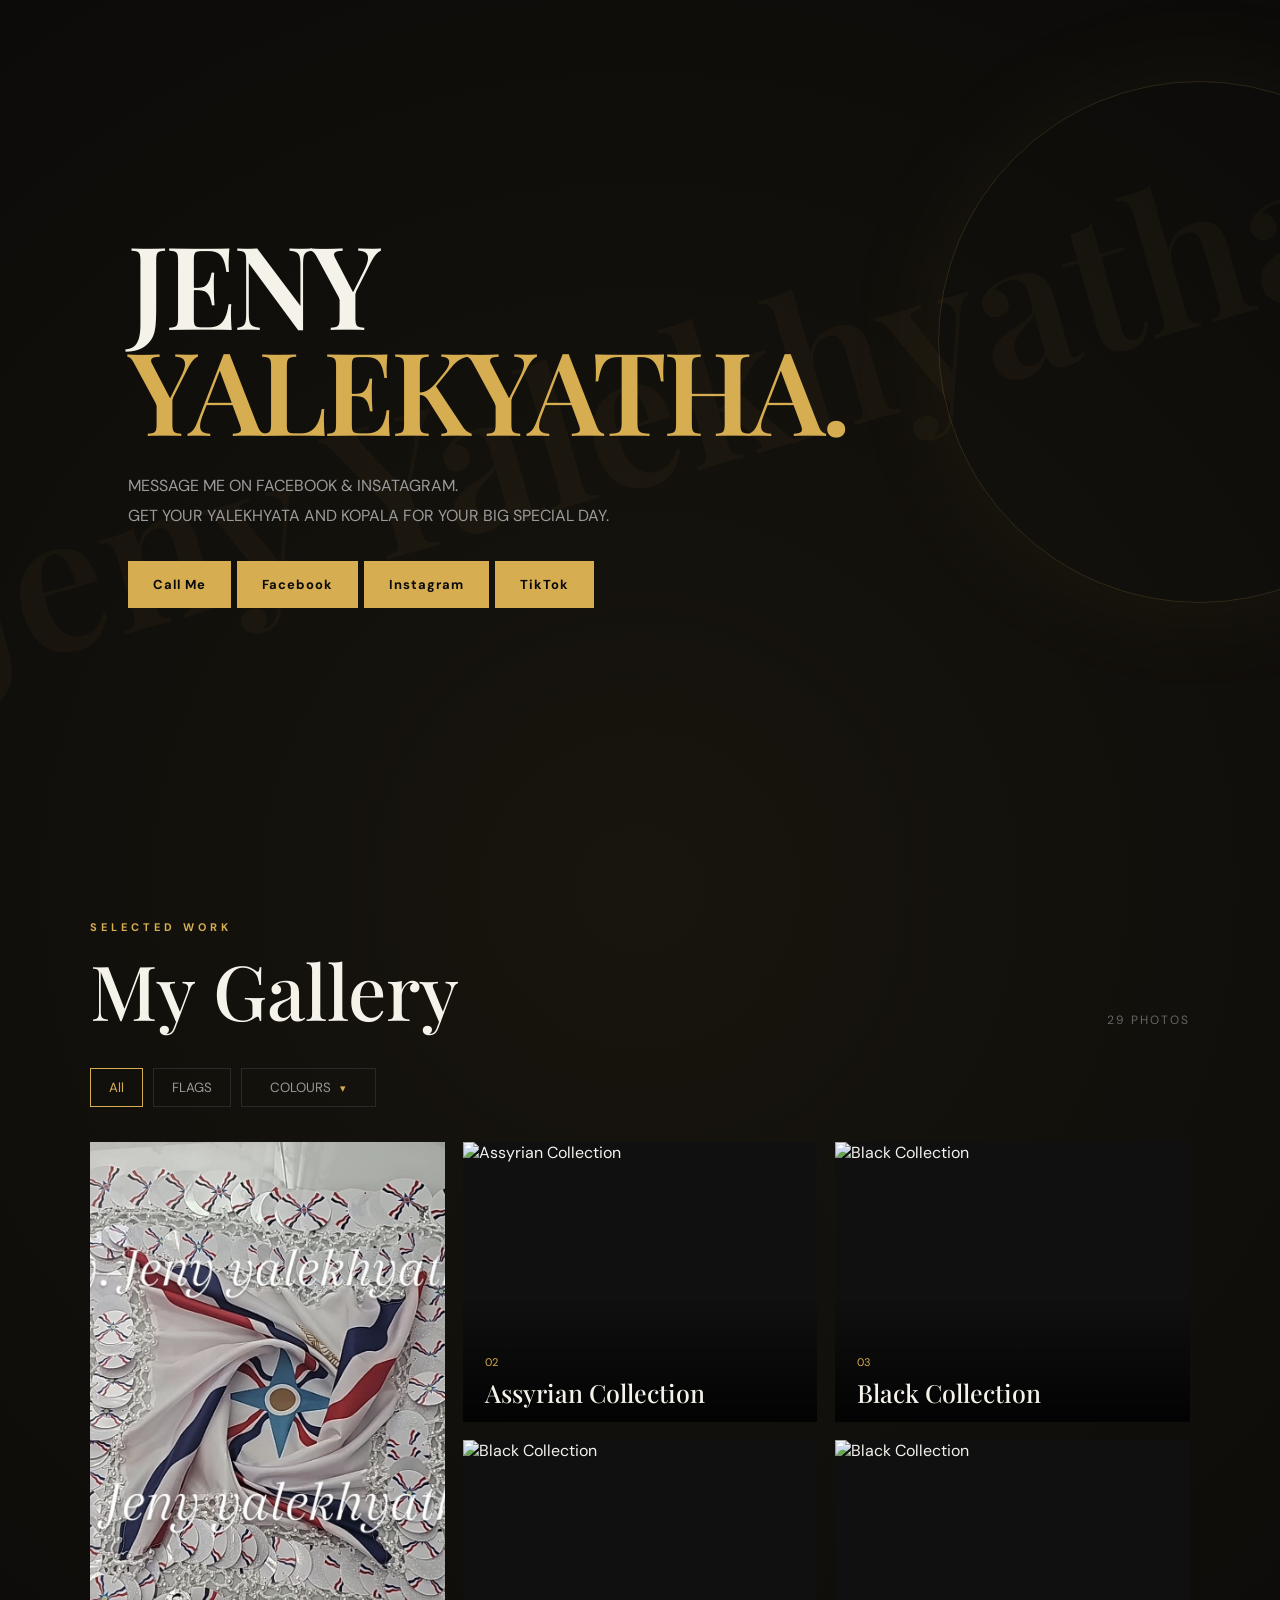
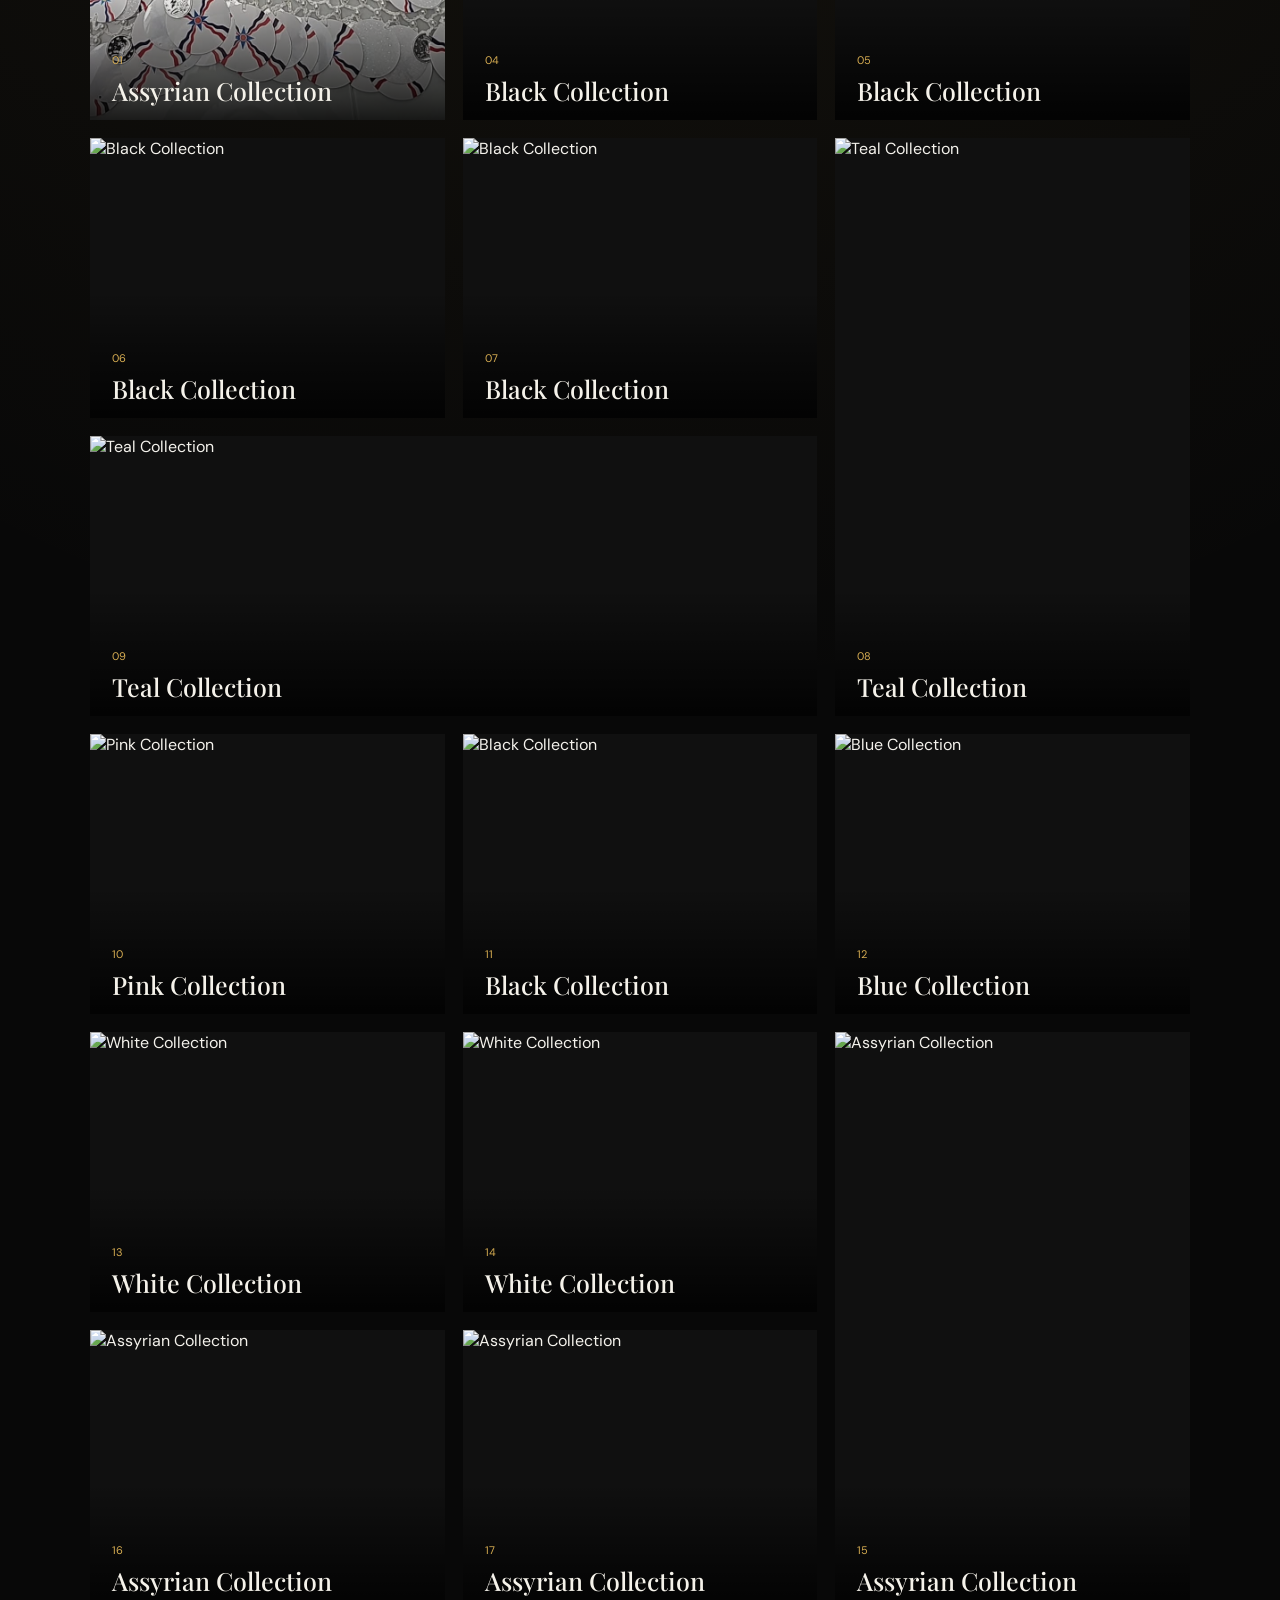
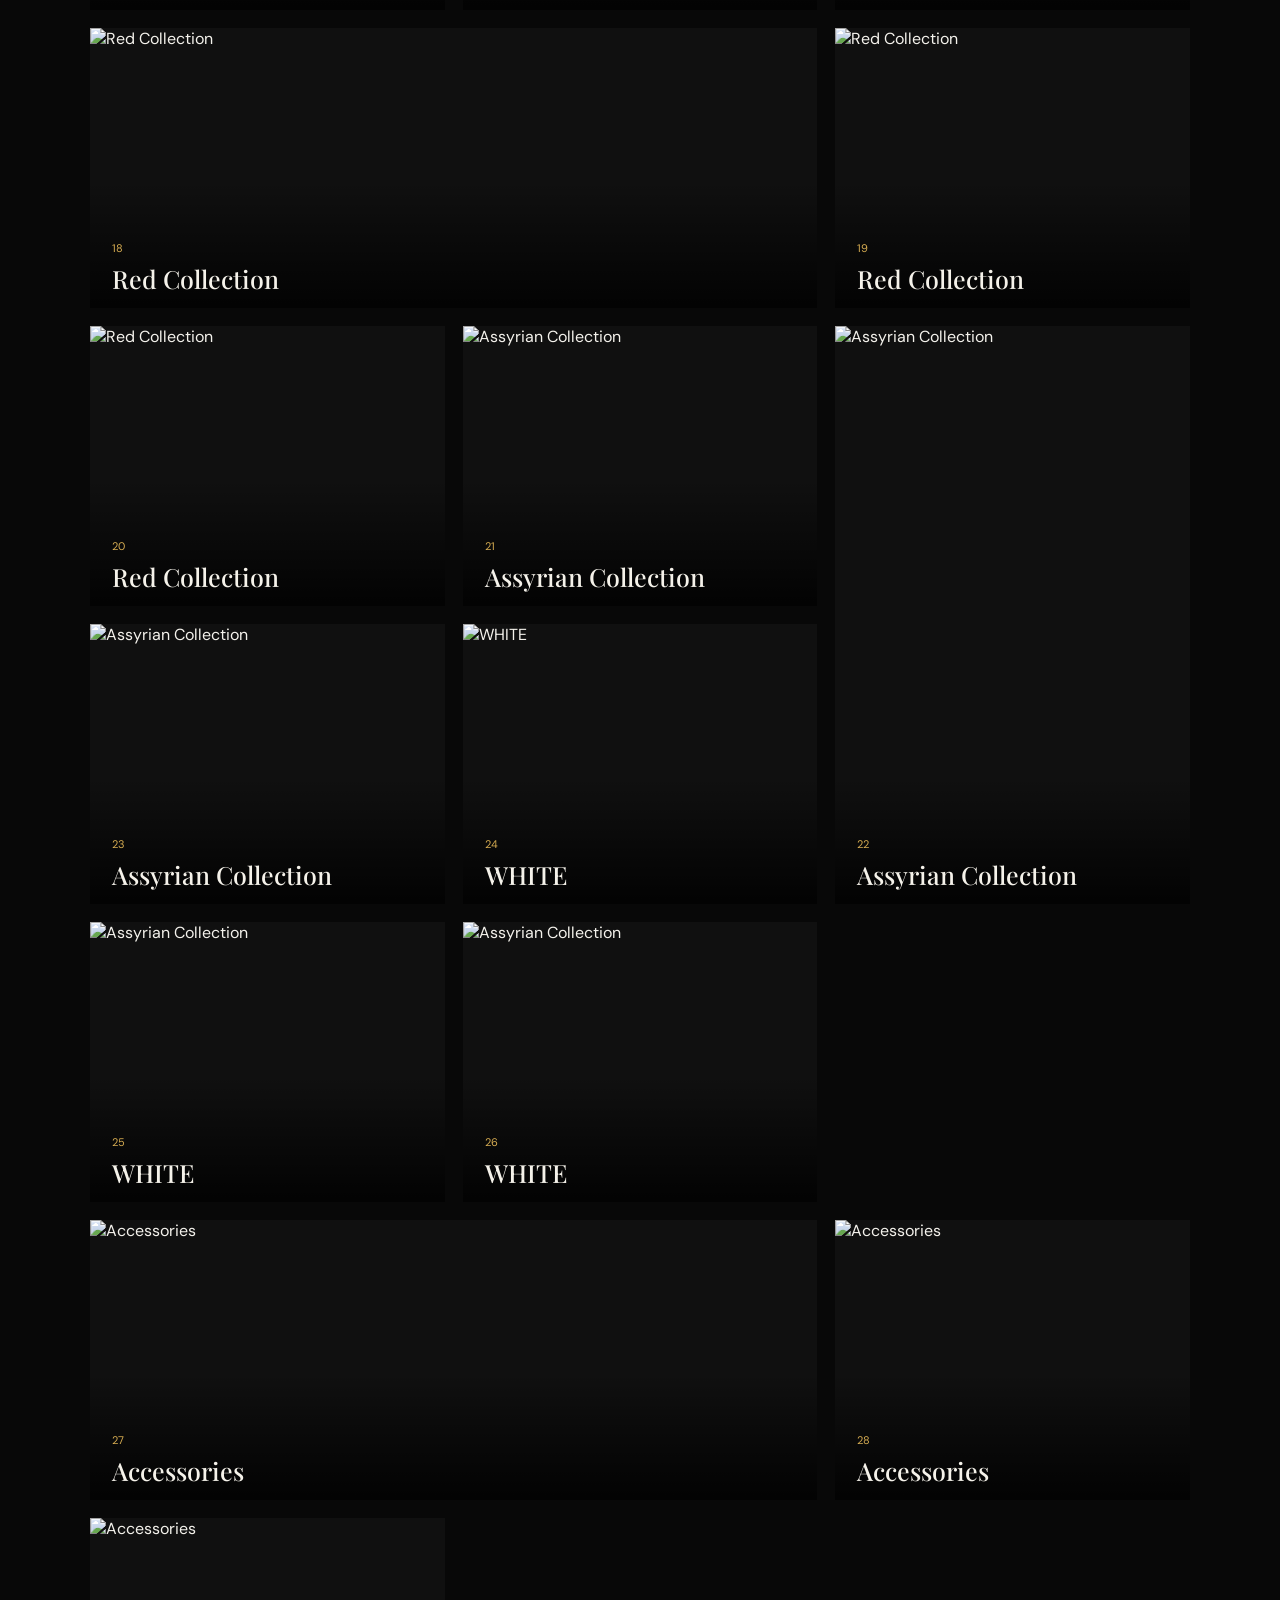
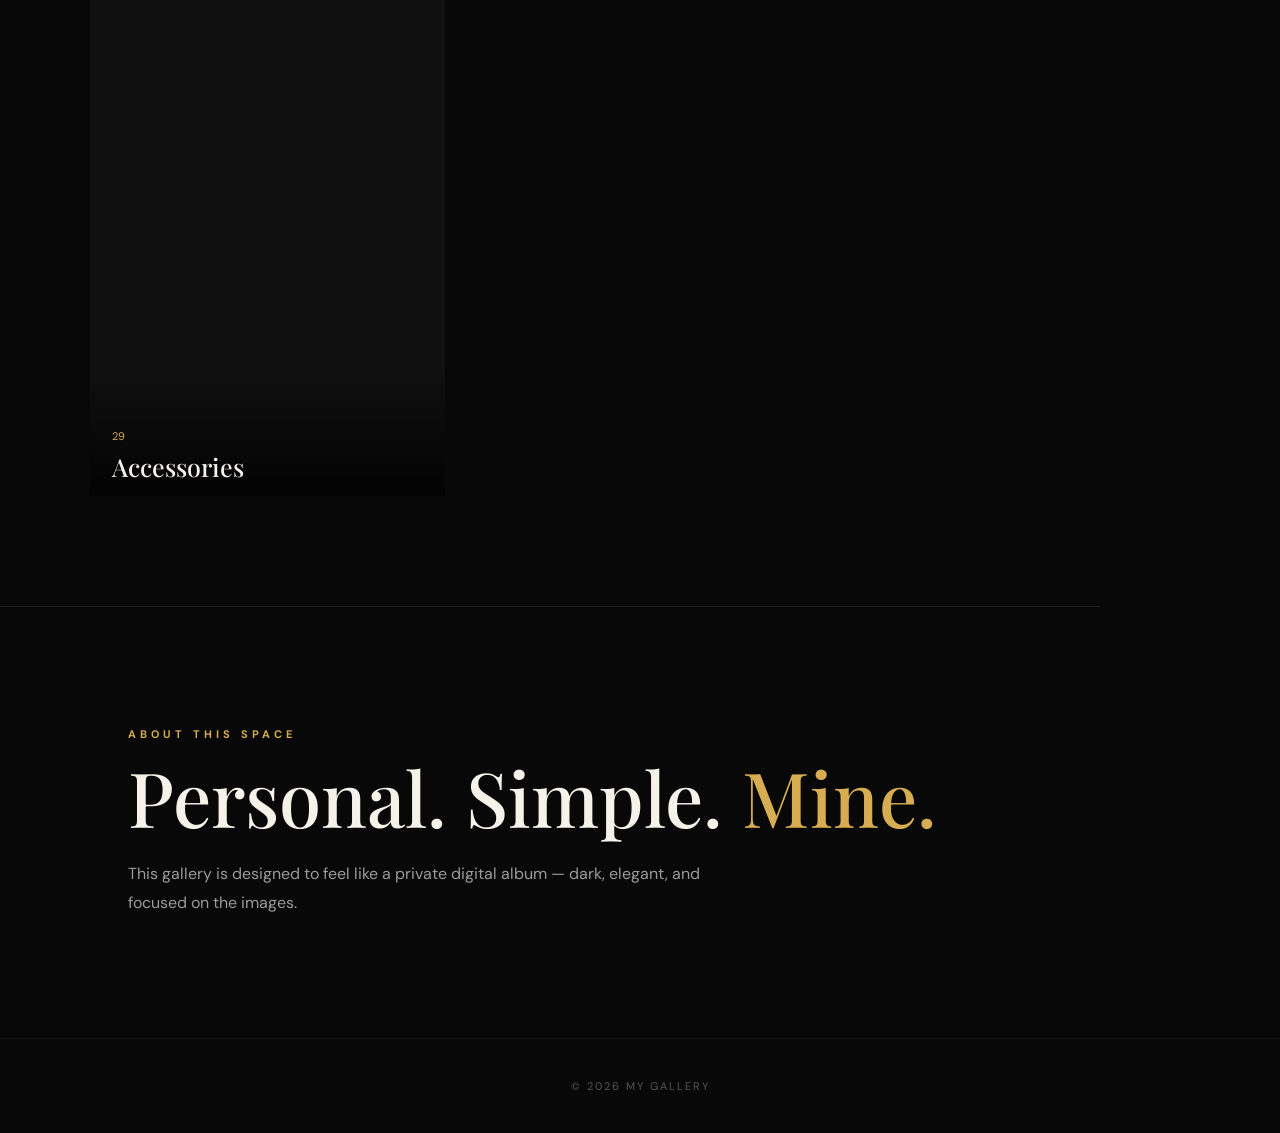
==== commit 2f85edc2: "Fix image source in gallery section Updated image source path for Assyrian Collection." ====
--- a/index.html
+++ b/index.html
@@ -521,7 +521,7 @@
 
     <div class="gallery" id="galleryGrid">
       <article class="photo-card tall" data-category="FLAGS" data-colour="FLAGS">
-        <img src="images/IMG_5792.jpeg" alt="Assyrian Collection">
+        <img src="IMG_5792.jpeg" alt="Assyrian Collection">
         <div class="photo-info"><span>01</span><h3>Assyrian Collection</h3></div>
       </article>
 
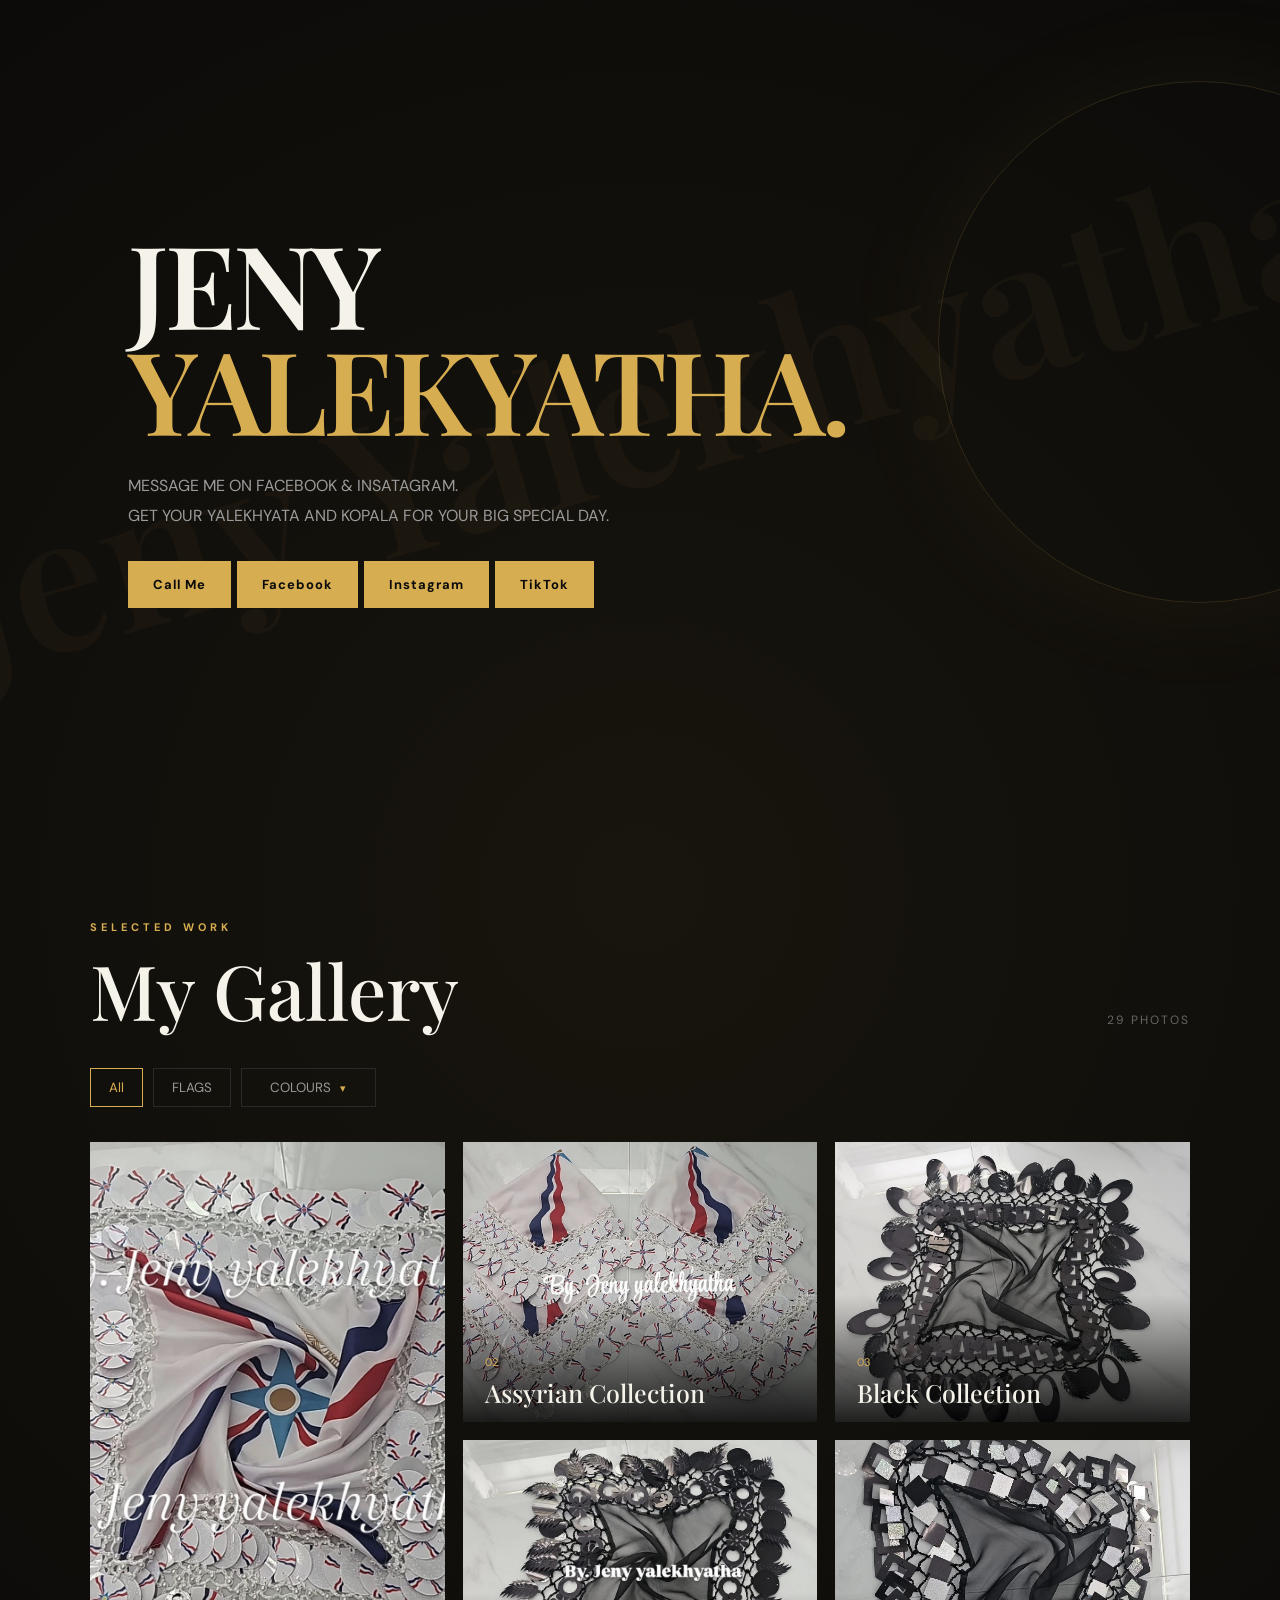
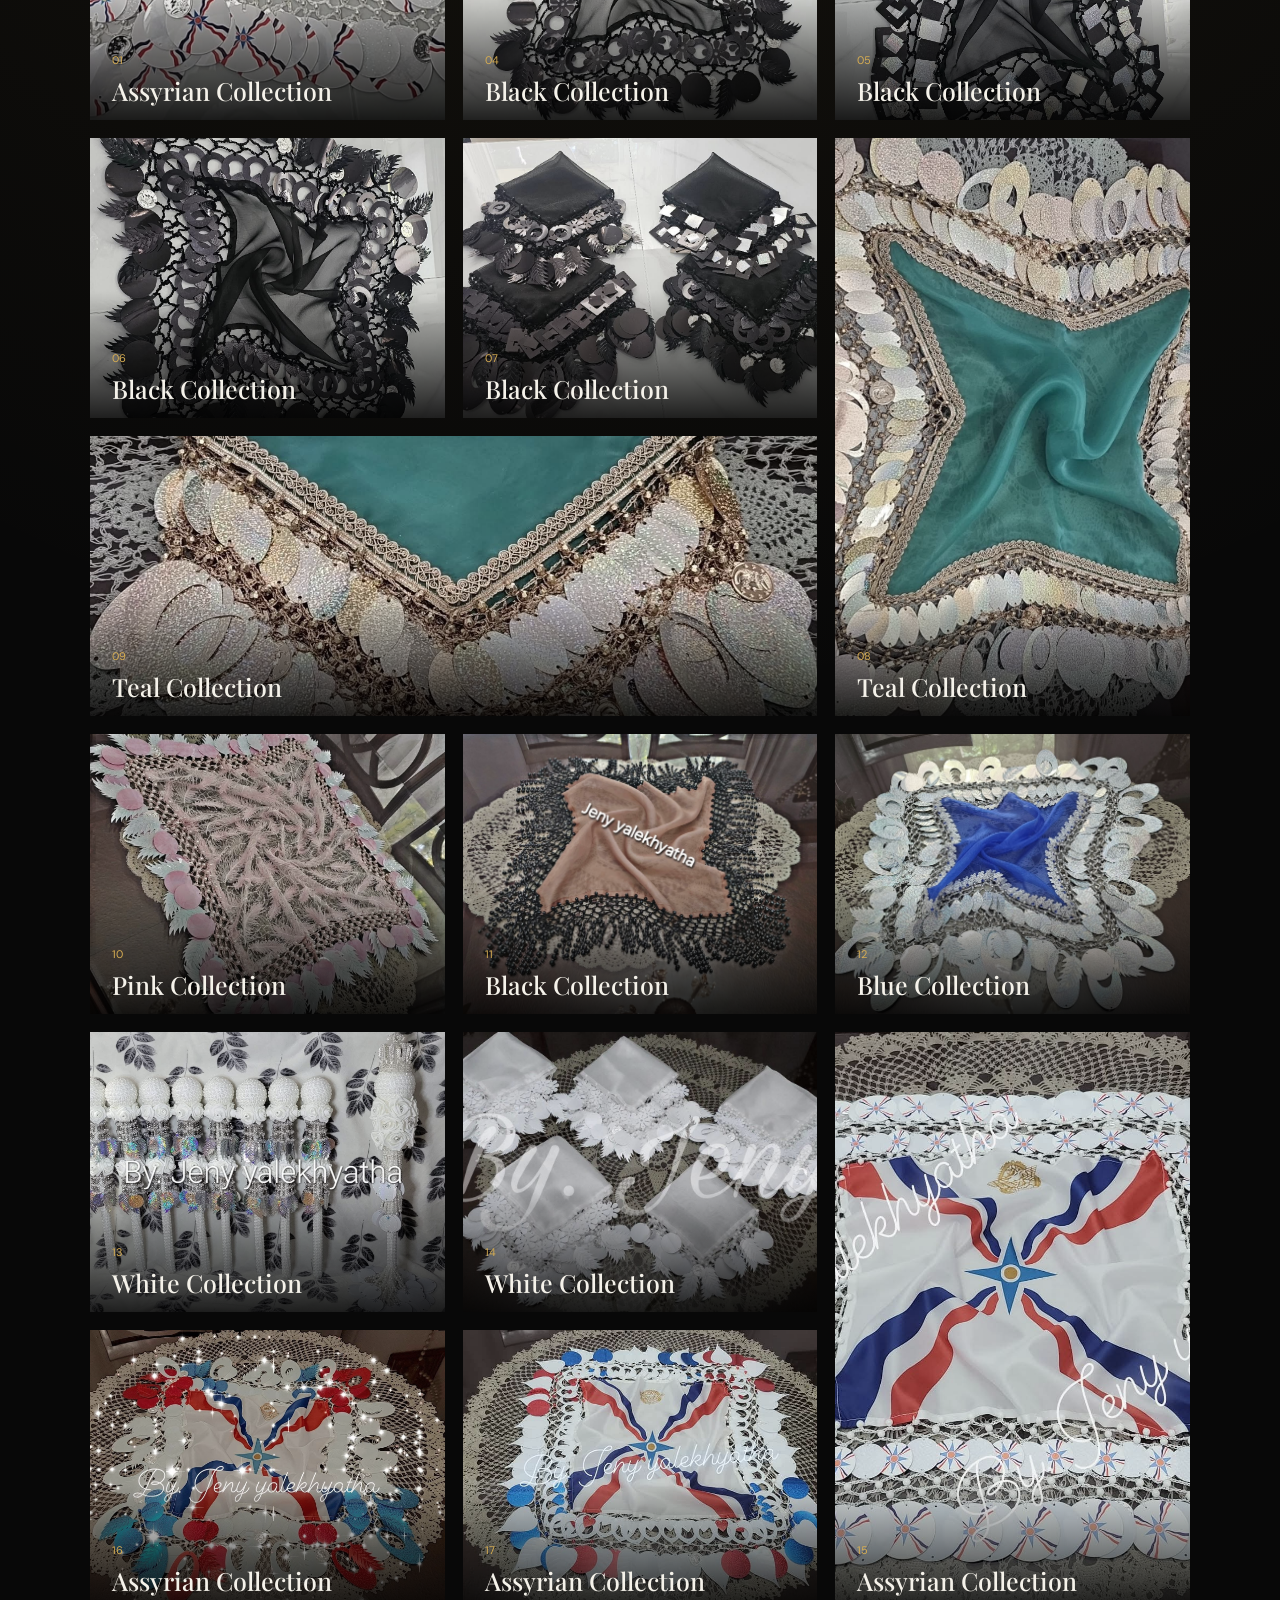
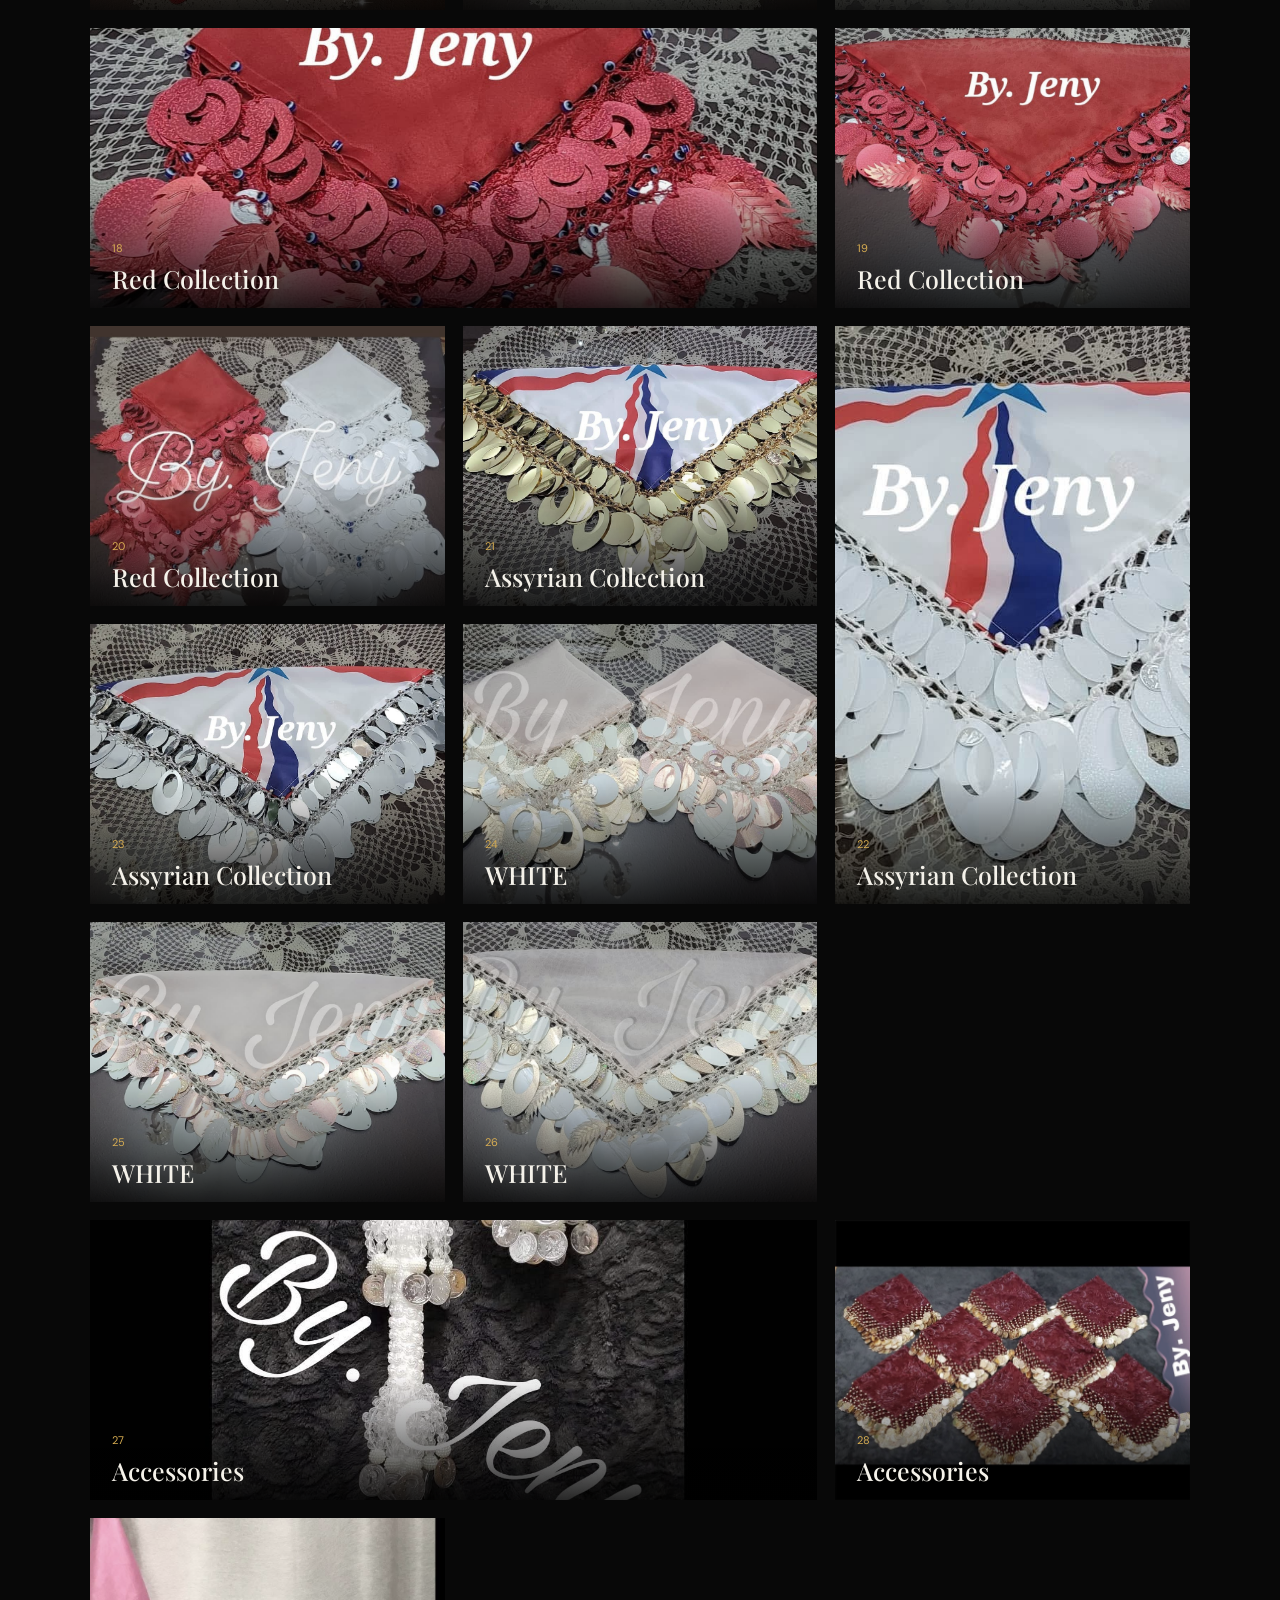
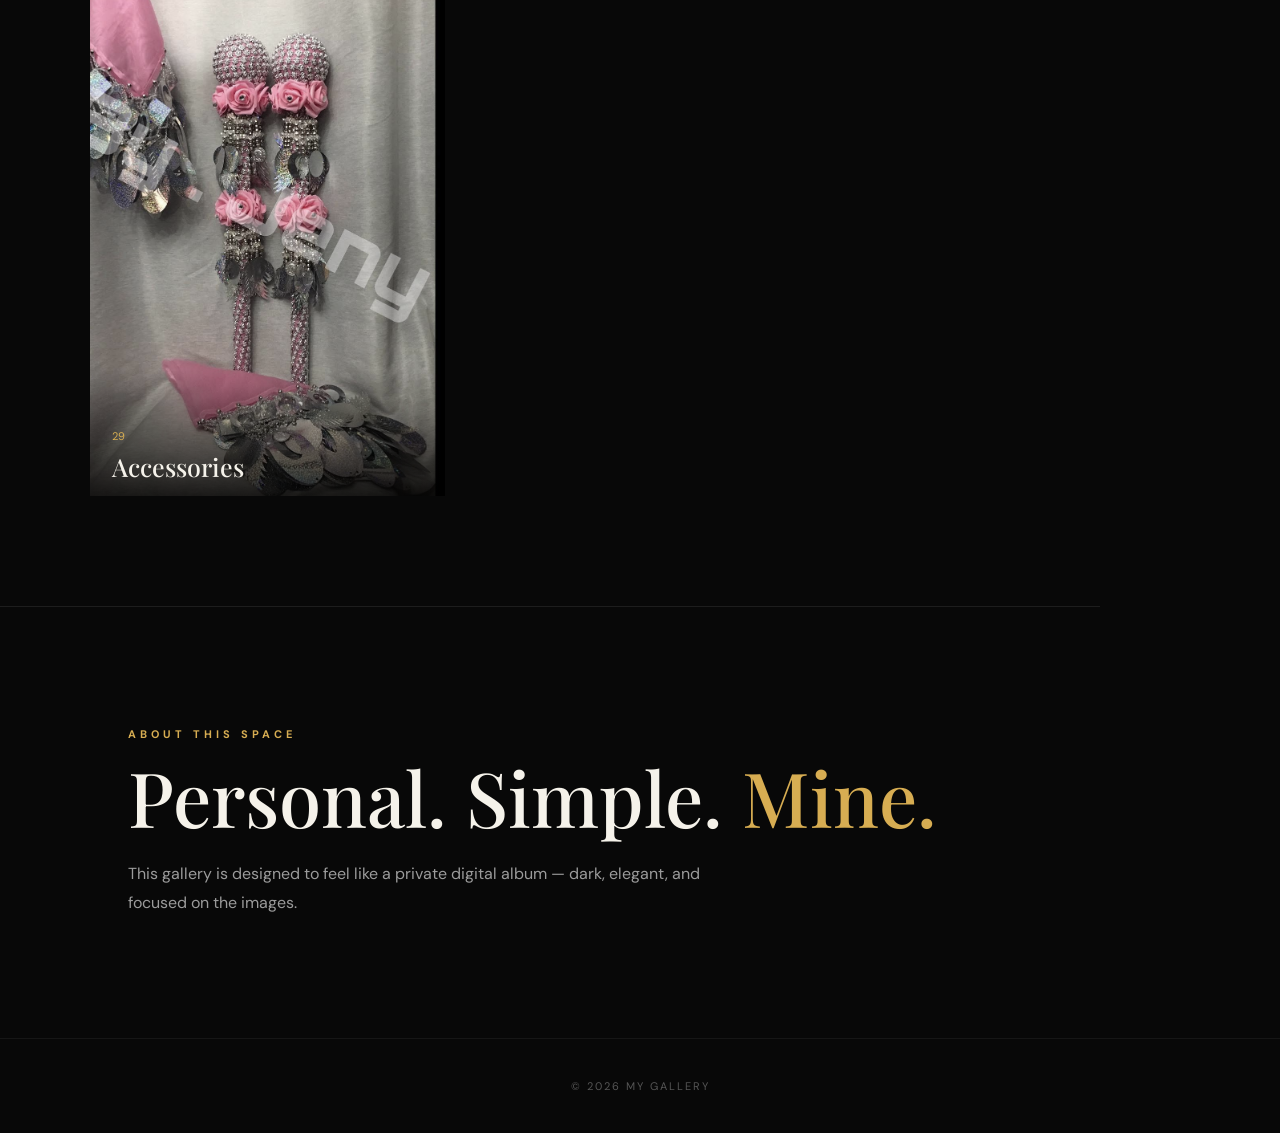
==== commit 9b4d775b: "Update image source path in index.html" ====
--- a/index.html
+++ b/index.html
@@ -521,7 +521,7 @@
 
     <div class="gallery" id="galleryGrid">
       <article class="photo-card tall" data-category="FLAGS" data-colour="FLAGS">
-        <img src="IMG_5792.jpeg" alt="Assyrian Collection">
+        <img src="images/IMG_5792.jpeg" alt="Assyrian Collection">
         <div class="photo-info"><span>01</span><h3>Assyrian Collection</h3></div>
       </article>
 
